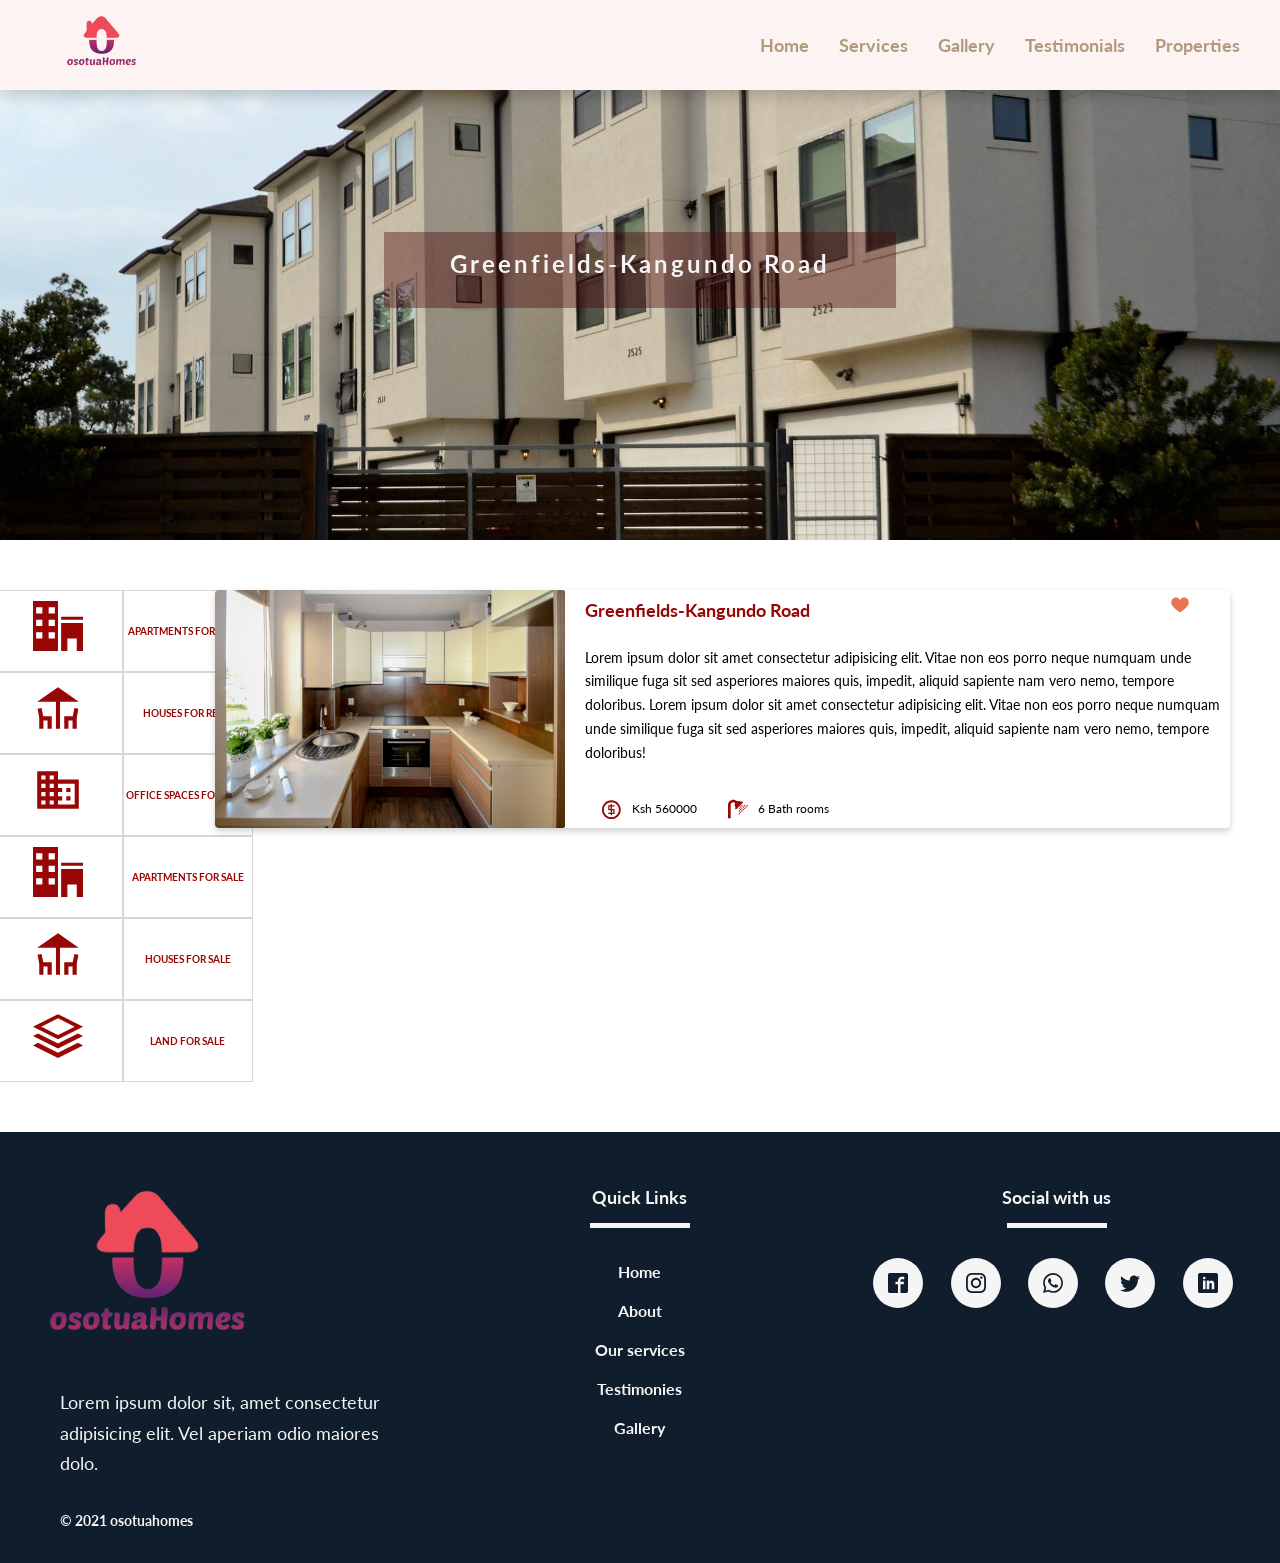
==== details.html @ 78a69ad3 "Started designing and styling single property listing page" ====
<!DOCTYPE html>
<html lang="en">

<head>
    <meta charset="UTF-8">
    <meta http-equiv="X-UA-Compatible" content="IE=edge">
    <meta name="viewport" content="width=device-width, initial-scale=1.0">
    <link href="https://fonts.googleapis.com/css?family=Lato:100,300,400,700,900" rel="stylesheet">
    <!-- <link href="https://fonts.googleapis.com/css?family=Lato:100,300,400,700,900" rel="stylesheet"> -->
    <link rel="stylesheet" href="css/style.css">
    <link rel="shortcut icon" type="image/png" href="img/favicon.png">
    <title>Realtor-app</title>
</head>

<body>
    <div class="properties-container">
        <!--Header-->
        <header class="header">
            <div class="header__logo">
                <a href="index.html"><img class="header__logo--img" src="./img/main-logo-3.png" /></a>
            </div>
            <!-- <div class="btn-nav-toggle">
                <div class="nav-lines">&nbsp;</div>
            </div> -->
            <ul class="header__nav">
                <li class="header__item">
                    <a href="#" class="header__nav--link header__nav--link-1">Home</a>
                </li>
                <li class="header__item">
                    <a href="#" class="header__nav--link">Services</a>
                </li>
                <li class="header__item">
                    <a href="#" class="header__nav--link">Gallery</a>
                </li>
                <li class="header__item">
                    <a href="#" class="header__nav--link">Testimonials</a>
                </li>
                <li class="header__item">
                    <a href="properties.html" class="header__nav--link">Properties</a>
                </li>
            </ul>
        </header>
        <div class="banner banner-listing">
            <div class="banner__hero banner__hero-listing">
                <h1 class="banner__heading">Greenfields-Kangundo Road</h1>
            </div>
        </div>
        <section class="properties-section properties">
            <aside class="properties-section__aside">
                <a href="#">
                    <div class="aside__card">
                        <svg class="aside__icon">
                            <use xlink:href="img/sprite.svg#icon-office"></use>
                        </svg>
                    </div>
                </a>
                <div class="aside__text">
                    <p class="aside__text--head details__heading">Apartments for rents</p>
                </div>
                <a href="#">
                    <div class="aside__card">
                        <svg class="aside__icon">
                            <use xlink:href="img/sprite.svg#icon-deck"></use>
                        </svg>
                    </div>
                </a>
                <div class="aside__text">
                    <p class="aside__text--head">Houses for rent</p>
                </div>
                <a href="#">
                    <div class="aside__card">
                        <svg class="aside__icon">
                            <use xlink:href="img/sprite.svg#icon-business"></use>
                        </svg>
                    </div>
                </a>
                <div class="aside__text">
                    <p class="aside__text--head">Office spaces for rent</p>
                </div>
                <a href="#">
                    <div class="aside__card">
                        <svg class="aside__icon">
                            <use xlink:href="img/sprite.svg#icon-office"></use>
                        </svg>
                    </div>
                </a>
                <div class="aside__text">
                    <p class="aside__text--head">Apartments for sale</p>
                </div>
                <a href="#">
                    <div class="aside__card">
                        <svg class="aside__icon">
                            <use xlink:href="img/sprite.svg#icon-deck"></use>
                        </svg>
                    </div>
                </a>
                <div class="aside__text">
                    <p class="aside__text--head">Houses for sale</p>
                </div>
                <a href="#">
                    <div class="aside__card">
                        <svg class="aside__icon">
                            <use xlink:href="img/sprite.svg#icon-stack"></use>
                        </svg>
                    </div>
                </a>
                <div class="aside__text">
                    <p class="aside__text--head">Land for sale</p>
                </div>
            </aside>
            <div class="properties-section__main-section">
                <!-- first row  -->
                <div class="properties-section__card-content">
                    <div class="properties-section__card-content--img">
                        <a href="index.html"><img src="./img/apart-6.jpg"
                                class="properties-section__card-content--img" /></a>
                    </div>
                    <div class="properties-section__card-content--text">
                        <div class="card-content__title-holder">
                            <h4 class="card-content__title">
                                <a href="#" class="card-content__title--link">Greenfields-Kangundo Road</a></h4>
                            <a href="#">
                                <svg class="favourite__icon">
                                    <use xlink:href="img/sprite.svg#icon-heart-full"></use>
                                </svg>
                            </a>
                        </div>
                        <p class="card-content__text">Lorem ipsum dolor sit amet consectetur adipisicing elit. Vitae non
                            eos
                            porro neque numquam unde similique fuga sit sed asperiores maiores quis, impedit, aliquid
                            sapiente nam vero nemo, tempore doloribus. Lorem ipsum dolor sit amet consectetur
                            adipisicing
                            elit. Vitae non eos porro neque numquam unde similique fuga sit sed asperiores maiores quis,
                            impedit, aliquid sapiente nam vero nemo, tempore doloribus!
                        </p>
                        <div class="card-content__text--inner">
                            <div class="card-content__price">
                                <svg class="listing__icon">
                                    <use xlink:href="img/sprite.svg#icon-coin-dollar"></use>
                                </svg>
                                <p>Ksh 560000</p>
                            </div>
                            <div class="card-content__rooms">
                                <svg class="listing__icon">
                                    <use xlink:href="img/sprite.svg#icon-shower"></use>
                                </svg>
                                <p>6 Bath rooms</p>
                            </div>
                        </div>
                    </div>
                </div>
        </section>
        <footer class="footer">
            <div class="footer__content">
                <div class="footer__card footer__card--left">
                    <a href="index.html"><img class="footer__logo--img" src="./img/main-logo-3.png" /></a>
                    <p class="footer__text">Lorem ipsum dolor sit, amet consectetur adipisicing elit. Vel aperiam odio
                        maiores dolo.</p>
                    <h5 class="footer__copyright">&copy; 2021 osotuahomes</h5>
                </div>
                <div class="footer__card footer__card--center">
                    <h4 class="footer__header--text">Quick Links</h4>
                    <div class="under-line footer__underline"></div>
                    <ul class="footer__items">
                        <li class="footer__item"><a href="#" class="footer__item--link">Home</a></li>
                        <li class="footer__item"><a href="#" class="footer__item--link">About</a></li>
                        <li class="footer__item"><a href="#" class="footer__item--link">Our services</a></li>
                        <li class="footer__item"><a href="#" class="footer__item--link">Testimonies</a></li>
                        <li class="footer__item"><a href="#" class="footer__item--link">Gallery</a></li>
                    </ul>
                </div>
                <div class="footer__card footer__card--right">
                    <h4 class="footer__header--text">Social with us</h4>
                    <div class="under-line footer__underline"></div>
                    <div class="footer__social--icons">
                        <div class="footer__icon">
                            <svg class="footer__icon--link">
                                <use xlink:href="img/sprite.svg#icon-facebook2"></use>
                            </svg>
                        </div>
                        <div class="footer__icon">
                            <svg class="footer__icon--link">
                                <use xlink:href="img/sprite.svg#icon-instagram"></use>
                            </svg>
                        </div>
                        <div class="footer__icon">
                            <svg class="footer__icon--link">
                                <use xlink:href="img/sprite.svg#icon-whatsapp"></use>
                            </svg>
                        </div>
                        <div class="footer__icon">
                            <svg class="footer__icon--link">
                                <use xlink:href="img/sprite.svg#icon-twitter"></use>
                            </svg>
                        </div>
                        <div class="footer__icon">
                            <svg class="footer__icon--link">
                                <use xlink:href="img/sprite.svg#icon-linkedin"></use>
                            </svg>
                        </div>
                    </div>
                </div>
            </div>
        </footer>

    </div>
</body>

</html>
---- css/style.css ----
*,
*::after,
*::before {
  margin: 0;
  padding: 0;
  box-sizing: inherit; }

html {
  box-sizing: border-box;
  font-size: 62.5%; }

body {
  font-family: "Nunito", sans-serif;
  font-family: "Lato", sans-serif;
  font-weight: 400;
  line-height: 1.7; }

.container {
  display: grid;
  grid-template-rows: 10vh 100vh min-content min-content repeat(3, min-content);
  grid-template-columns: [full-start] 1fr [center-start] repeat(8, [col-start] minmax(min-content, 14rem) [col-end]) [center-end] 1fr [full-end]; }
  @media only screen and (max-width: 50em) {
    .container {
      grid-template-rows: 65vh 75vh min-content min-content repeat(3, min-content); } }
  @media only screen and (max-width: 37.5em) {
    .container {
      grid-template-rows: 45vh 60vh min-content min-content repeat(3, min-content); } }

.properties-container {
  display: grid;
  grid-template-rows: 10vh 50vh min-content min-content repeat(3, min-content);
  grid-template-columns: [full-start] 1fr [center-start] repeat(8, [col-start] minmax(min-content, 14rem) [col-end]) [center-end] 1fr [full-end]; }

h1 {
  font-size: 2.4em;
  line-height: 1;
  margin-bottom: 0.5em; }

h2 {
  font-size: 2em; }

h3 {
  font-size: 1.5em;
  line-height: 1;
  margin-bottom: 1em; }

h6 {
  font-size: 1em;
  font-weight: bold;
  margin-bottom: 1.5em; }

.header {
  background-color: rgba(238, 133, 133, 0.1);
  z-index: 100;
  box-shadow: 0 5px 15px rgba(0, 0, 0, 0.2);
  grid-column: full-start / full-end;
  display: grid;
  grid-auto-flow: column;
  grid-gap: 2.5em;
  padding: 0 40px; }
  .header__logo {
    display: grid;
    justify-content: start;
    align-content: center; }
    @media only screen and (max-width: 50em) {
      .header__logo {
        align-self: center;
        justify-self: center;
        grid-column: 1 / 3; } }
    .header__logo--img {
      height: 6rem;
      margin-left: 2rem;
      transition: all .2s; }
      @media only screen and (max-width: 37.5em) {
        .header__logo--img {
          height: 10rem;
          margin-left: 1rem;
          margin-bottom: 6rem; } }
    .header__logo--img:hover {
      transform: scale(1.1); }
  .header__nav {
    display: grid;
    grid-auto-flow: column;
    justify-content: right;
    align-content: center;
    grid-gap: 3rem;
    list-style: none; }
    @media only screen and (max-width: 50em) {
      .header__nav {
        align-self: center;
        justify-self: center;
        grid-column: 3 / -1;
        grid-auto-flow: row; } }
    .header__nav--link:link, .header__nav--link:visited {
      color: #af9a7d;
      text-decoration: none; }
    .header__nav--link-1:active {
      background-color: #ee8585; }
    .header__nav--link:hover {
      color: #990606; }
  .header__item {
    font-size: 1.8rem;
    font-weight: 700;
    transition: all .2s; }
    @media only screen and (max-width: 37.5em) {
      .header__item {
        font-size: 1.1rem;
        margin-top: -8rem;
        font-weight: 700;
        transition: all .2s; } }
  .header__item:hover {
    transform: scale(1.1); }

.banner {
  background-image: url(../img/hero.jpeg);
  background-size: cover;
  background-position: center;
  grid-column: full-start / full-end;
  display: grid;
  grid-template-columns: repeat(10, 1fr);
  grid-template-rows: repeat(10, 1fr);
  align-items: center; }
  .banner__hero {
    background-color: rgba(73, 5, 5, 0.4);
    grid-column: 4 / 8;
    grid-row: 4 / 6;
    padding: 2rem 1rem;
    text-align: center;
    text-transform: capitalize;
    letter-spacing: .3rem;
    color: whitesmoke;
    transition: all .3s; }
    @media only screen and (max-width: 37.5em) {
      .banner__hero {
        padding: 3rem;
        margin-top: 8.4rem; } }
    .banner__hero__hero-listing {
      background-color: rgba(238, 133, 133, 0.4);
      grid-column: 4 / 8;
      grid-row: 4 / 6;
      padding: 2rem 1rem;
      text-align: center;
      text-transform: capitalize;
      letter-spacing: .3rem;
      color: whitesmoke;
      transition: all .3s; }
      @media only screen and (max-width: 37.5em) {
        .banner__hero__hero-listing {
          padding: 3rem;
          margin-top: 8.4rem; } }
  .banner__text {
    font-size: 2.2rem;
    margin-bottom: 1.2rem;
    font-weight: 400; }
    @media only screen and (max-width: 37.5em) {
      .banner__text {
        font-size: 1.2rem; } }
  @media only screen and (max-width: 37.5em) {
    .banner__heading {
      font-size: 2rem; } }
  .banner__btn {
    text-transform: uppercase;
    text-decoration: none;
    padding: .5rem .9rem;
    border: 3px solid #ee8585;
    display: inline-block;
    font-size: 1.8rem;
    color: currentColor;
    background: #ee8585;
    transition: all .3s; }
    @media only screen and (max-width: 37.5em) {
      .banner__btn {
        font-size: 1.2rem; } }
  .banner__btn-listing {
    text-transform: uppercase;
    text-decoration: none;
    padding: .5rem .9rem;
    border: 3px solid #af9a7d;
    display: inline-block;
    font-size: 1.8rem;
    color: #550202;
    background: #f9f7f6;
    transition: all .3s; }
    @media only screen and (max-width: 37.5em) {
      .banner__btn-listing {
        font-size: 1.2rem; } }
  .banner__btn:hover {
    background: transparent;
    color: whitesmoke; }

.banner-listing {
  background-image: url(../img/apart-8.jpg);
  background-size: cover;
  background-position: center;
  grid-column: full-start / full-end;
  display: grid;
  grid-template-columns: repeat(10, 1fr);
  grid-template-rows: repeat(10, 1fr);
  align-items: center; }

.services {
  grid-column: center-start / center-end;
  padding: 10rem 0;
  text-align: center; }
  @media only screen and (max-width: 37.5em) {
    .services {
      padding: 10rem 1.6rem; } }

.service {
  display: grid;
  grid-template-columns: repeat(auto-fit, minmax(25rem, 1fr));
  grid-row-gap: 2rem;
  grid-column-gap: 3rem; }
  .service__icon {
    width: 5rem;
    height: 5rem;
    margin-bottom: 2rem;
    fill: #990606;
    transition: all .3s; }
  .service__icon:hover {
    transform: translateY(-1.2rem) scale(1.03); }
  .service__heading-4 {
    font-size: 1.9rem;
    color: #ee8585; }
  .service__text {
    font-size: 1.7rem;
    font-weight: 300; }

.section-title {
  text-align: center;
  margin-bottom: 5rem; }

.title__text h2 {
  font-size: 2.5rem;
  letter-spacing: .5rem;
  text-transform: capitalize;
  color: #990606;
  font-weight: 700; }

.under-line {
  width: 7rem;
  height: .5rem;
  background-color: #ee8585;
  margin: 0 auto; }

.apartment__price, .apartment__rooms, .apartment__location {
  font-size: 1.4rem;
  margin: 0 1rem;
  color: #990606; }

.apartment__rooms .left, .apartment__location .left, .apartment__price .left {
  float: right; }

.apartments {
  background-color: #f9f7f6;
  grid-column: full-start / full-end;
  display: grid;
  grid-template-columns: [full-start] 1fr [center-start] repeat(8, [col-start] minmax(min-content, 14rem) [col-end]) [center-end] 1fr [full-end]; }

.innner-container {
  grid-column: center-start / center-end;
  padding: 10rem 0;
  margin-bottom: 3rem; }
  @media only screen and (max-width: 37.5em) {
    .innner-container {
      padding: 10rem 1.6rem; } }

.inner-content {
  display: grid;
  grid-template-columns: repeat(auto-fit, minmax(28rem, 1fr));
  grid-gap: 3rem; }

.apartment {
  background-color: #fff;
  box-shadow: 0 1.5rem 4rem rgba(0, 0, 0, 0.15);
  border-radius: .5rem;
  overflow: hidden;
  transition: all .3s;
  border: 1px solid #D7D7D7; }
  .apartment__img {
    width: 100%; }
  .apartment__title {
    background-color: #990606;
    padding: 1.25rem;
    font-size: 1.6rem;
    text-align: center;
    margin: 0 3rem;
    color: whitesmoke;
    transform: translateY(-63%);
    font-family: "Josefin Sans", sans-serif; }
  .apartment__rooms {
    padding-bottom: 1rem; }
  .apartment__rooms .rooms_back {
    width: 20%;
    height: 20%;
    text-align: center;
    background-color: #990606;
    padding: .5rem;
    border-radius: 12%;
    color: whitesmoke; }
  .apartment__text {
    font-size: 1.6rem;
    text-align: center;
    margin: 1.1rem;
    font-weight: 300; }

.apartment:hover {
  transform: translateY(-1.1rem) scale(1.01); }

.testimonials {
  grid-column: center-start / center-end; }
  .testimonials__container {
    display: grid;
    grid-template-columns: repeat(auto-fit, minmax(20rem, 1fr));
    grid-gap: 3rem;
    padding: 10rem 0; }
    @media only screen and (max-width: 37.5em) {
      .testimonials__container {
        padding: 10rem 1.6rem; } }
  .testimonials__section-title {
    margin-bottom: auto;
    padding-top: 5rem; }
  .testimonials__card {
    border: 1px solid #D7D7D7;
    padding: 3px;
    border-radius: 10px;
    position: relative; }
  .testimonials__card:hover {
    box-shadow: 0 0.5rem 0.5rem rgba(0, 0, 0, 0.16);
    border-radius: 10px; }
  .testimonials__card img {
    padding: 3px;
    margin-bottom: 4px; }
  .testimonials__img {
    position: absolute;
    top: 16%;
    left: 50%;
    transform: translate(-50%, -50%);
    width: 6rem;
    display: inline-block;
    border-radius: 50%; }
  .testimonials__icon {
    position: absolute;
    top: 25%;
    left: 1%;
    width: 3rem;
    height: 3rem;
    margin-bottom: 2rem;
    fill: #990606;
    transition: all .3s;
    z-index: 1; }
  .testimonials__text {
    padding-top: 7.5rem;
    margin: 1rem;
    font-size: 1.3rem;
    text-align: center;
    font-weight: 300; }
  .testimonials__title {
    font-size: 1.8rem;
    font-weight: 300;
    text-align: center;
    margin-bottom: 1.4rem;
    color: #990606; }

.gallery {
  grid-column: full-start / full-end;
  display: grid;
  grid-template: repeat(7, 5vw)/repeat(8, 1fr);
  grid-gap: 1.5rem; }
  .gallery__image--1 {
    grid-column: 1 / 3;
    grid-row: 1 / 4; }
  .gallery__image--2 {
    grid-column: 3 / 4;
    grid-row: 1 / 3; }
  .gallery__image--3 {
    grid-column: 4 / 6;
    grid-row: 1 / 3; }
  .gallery__image--4 {
    grid-column: 6 / 7;
    grid-row: 1 / 4; }
  .gallery__image--5 {
    grid-column: 7 / -1;
    grid-row: 1 / 3; }
  .gallery__image--6 {
    grid-column: 1 / 3;
    grid-row: 4 / 6; }
  .gallery__image--7 {
    grid-column: 3 / 5;
    grid-row: 3 / 6; }
  .gallery__image--8 {
    grid-column: 1 / 2;
    grid-row: 6 / -1; }
  .gallery__image--9 {
    grid-column: 5 / 6;
    grid-row: 3 / 5; }
  .gallery__image--10 {
    grid-column: 2 / 4;
    grid-row: 6 / -1; }
  .gallery__image--11 {
    grid-column: 4 / 5;
    grid-row: 6 / -1; }
  .gallery__image--12 {
    grid-column: 6 / 7;
    grid-row: 4 / 5; }
  .gallery__image--13 {
    grid-column: 7 / -1;
    grid-row: 3 / 6; }
  .gallery__image--14 {
    grid-column: 5 / 7;
    grid-row: 5 / -1; }
  .gallery__image--15 {
    grid-column: 7 / -1;
    grid-row: 6 / -1; }
  .gallery__img-item {
    width: 100%;
    height: 100%;
    display: block;
    object-fit: cover; }

.footer {
  background-color: #101d2c;
  padding-top: 5rem;
  grid-column: full-start / full-end;
  display: grid;
  grid-template-columns: [full-start] 1fr [center-start] repeat(8, [col-start] minmax(min-content, 14rem) [col-end]) [center-end] 1fr [full-end];
  grid-gap: 3rem; }
  .footer__content {
    grid-column: center-start / center-end;
    display: grid;
    grid-template-columns: repeat(auto-fit, minmax(25rem, 1fr));
    grid-gap: 3rem; }
  .footer__card {
    color: whitesmoke; }
  .footer__logo--img {
    height: 17rem; }
  .footer__text {
    font-size: 1.8rem;
    font-weight: 400;
    margin: 3rem; }
  .footer__copyright {
    font-size: 1.4rem;
    font-weight: 700;
    margin: 3rem; }
  .footer__items {
    list-style: none;
    text-decoration: none;
    transition: all .3s; }
  .footer__underline {
    margin-bottom: 3rem;
    background: whitesmoke;
    width: 10rem; }
  .footer__item {
    font-size: 1.6rem;
    font-weight: 700;
    transition: all .3s;
    margin-bottom: 1.2rem;
    text-align: center; }
    .footer__item--link:link, .footer__item--link:visited {
      color: whitesmoke;
      text-decoration: none; }
  .footer__item:hover {
    transform: scale(1.1); }
  .footer__item--link {
    padding: 3rem; }
  .footer__header--text {
    font-size: 1.8rem;
    text-align: center;
    padding-bottom: 1rem; }
    @media only screen and (max-width: 31.25em) {
      .footer__header--text {
        margin-right: 2rem; } }
  .footer__social--icons {
    display: grid;
    grid-template-columns: repeat(5, 1fr);
    text-align: center;
    transition: all .3s; }
    @media only screen and (max-width: 31.25em) {
      .footer__social--icons {
        grid-auto-flow: row;
        display: block;
        text-align: center;
        padding: 2.3rem 12rem;
        margin: auto;
        margin-bottom: 2rem; } }
  .footer__icon {
    width: 5rem;
    height: 5rem;
    display: inline-block;
    transition: all .3s;
    padding: 1rem;
    background-color: whitesmoke;
    border-radius: 50%;
    margin-left: 1rem; }
    @media only screen and (max-width: 37.5em) {
      .footer__icon {
        width: 6rem;
        height: 6rem;
        display: block;
        text-align: center;
        padding: 1.4rem;
        margin-left: -5rem;
        margin-right: 9rem;
        margin-bottom: 2rem;
        fill: whitesmoke; } }
    @media only screen and (max-width: 31.25em) {
      .footer__icon {
        width: 2rem;
        height: 2rem;
        display: block;
        text-align: center;
        padding: 2.3rem;
        margin-right: 1rem 2rem;
        margin-bottom: 2rem;
        fill: whitesmoke;
        background-color: transparent; } }
    .footer__icon--link {
      width: 2rem;
      height: 3rem;
      fill: #101d2c; }
      @media only screen and (max-width: 31.25em) {
        .footer__icon--link {
          fill: whitesmoke;
          margin-left: -4rem; } }
  .footer__icon:hover {
    background-color: #101d2c;
    color: whitesmoke;
    transform: translateY(-1.2rem) scale(1.03); }
  .footer__icon:hover .footer__icon--link {
    fill: whitesmoke; }

.card-content__price, .card-content__size, .card-content__rooms, .card-content__beds, .card-content__location {
  display: flex;
  align-items: center; }
  .card-content__price p, .card-content__size p, .card-content__rooms p, .card-content__beds p, .card-content__location p {
    font-size: 1.2rem;
    font-weight: 400; }

.properties-section {
  padding: 5rem;
  grid-column: full-start / full-end;
  display: grid;
  grid-template-columns: [full-start] 1fr [center-start] repeat(8, [col-start] minmax(min-content, 14rem) [col-end]) [center-end] 1fr [full-end];
  grid-column-gap: 2rem; }
  .properties-section__aside {
    grid-column: full-start / 3;
    display: grid;
    grid-template-columns: repeat(2, minmax(13rem, 1fr));
    grid-template-rows: repeat(6, min-content);
    justify-content: center; }
  .properties-section .aside__card {
    border: 0.6px solid #D7D7D7;
    display: flex;
    justify-content: center;
    align-items: center; }
  .properties-section .aside__icon {
    width: 5rem;
    height: 5rem;
    margin-bottom: 2rem;
    margin-top: 1rem;
    fill: #990606;
    transition: all .3s; }
  .properties-section .aside__icon:hover {
    transform: translateY(-1.01rem) scale(1.03); }
  .properties-section .aside__text {
    border: 0.6px solid #D7D7D7;
    display: flex;
    justify-content: center;
    align-items: center; }
  .properties-section .aside__text--head {
    font-size: 1rem;
    color: #990606;
    font-weight: 700;
    text-transform: uppercase; }
  .properties-section__main-section {
    grid-column: 3 / full-end; }
  .properties-section__card-content {
    box-shadow: 0 0.4rem 0.8rem 0 rgba(0, 0, 0, 0.12), 0 0.2rem 0.4rem 0 rgba(0, 0, 0, 0.08);
    margin-bottom: 1rem;
    display: grid;
    grid-template-columns: 35rem minmax(28rem, 1fr);
    grid-column-gap: 2rem;
    grid-row-gap: 3rem;
    border-radius: .4rem;
    overflow: hidden; }
    .properties-section__card-content--img {
      border-radius: .2rem;
      width: 100%;
      height: 100%; }

.card-content__title-holder {
  display: flex;
  justify-content: space-between;
  margin-top: .5rem; }

.card-content__title {
  font-size: 1.8rem;
  text-transform: capitalize;
  color: #990606; }
  .card-content__title--link:link, .card-content__title--link:visited {
    color: #990606; }

.card-content__title a {
  text-decoration: none; }

.card-content__text {
  margin-top: 2rem;
  font-size: 1.4rem;
  text-shadow: 1em; }
  .card-content__text--inner {
    display: grid;
    margin-top: 3.4rem;
    grid-template-columns: repeat(5, 1fr);
    justify-items: center;
    grid-row-gap: 3.5rem; }

.listing__icon {
  width: 2rem;
  height: 2rem;
  fill: #990606;
  margin-right: 1rem; }

.favourite__icon {
  width: 2rem;
  height: 2rem;
  fill: #e97451;
  margin-right: 4rem; }

.details__heading {
  font-size: 2rem; }
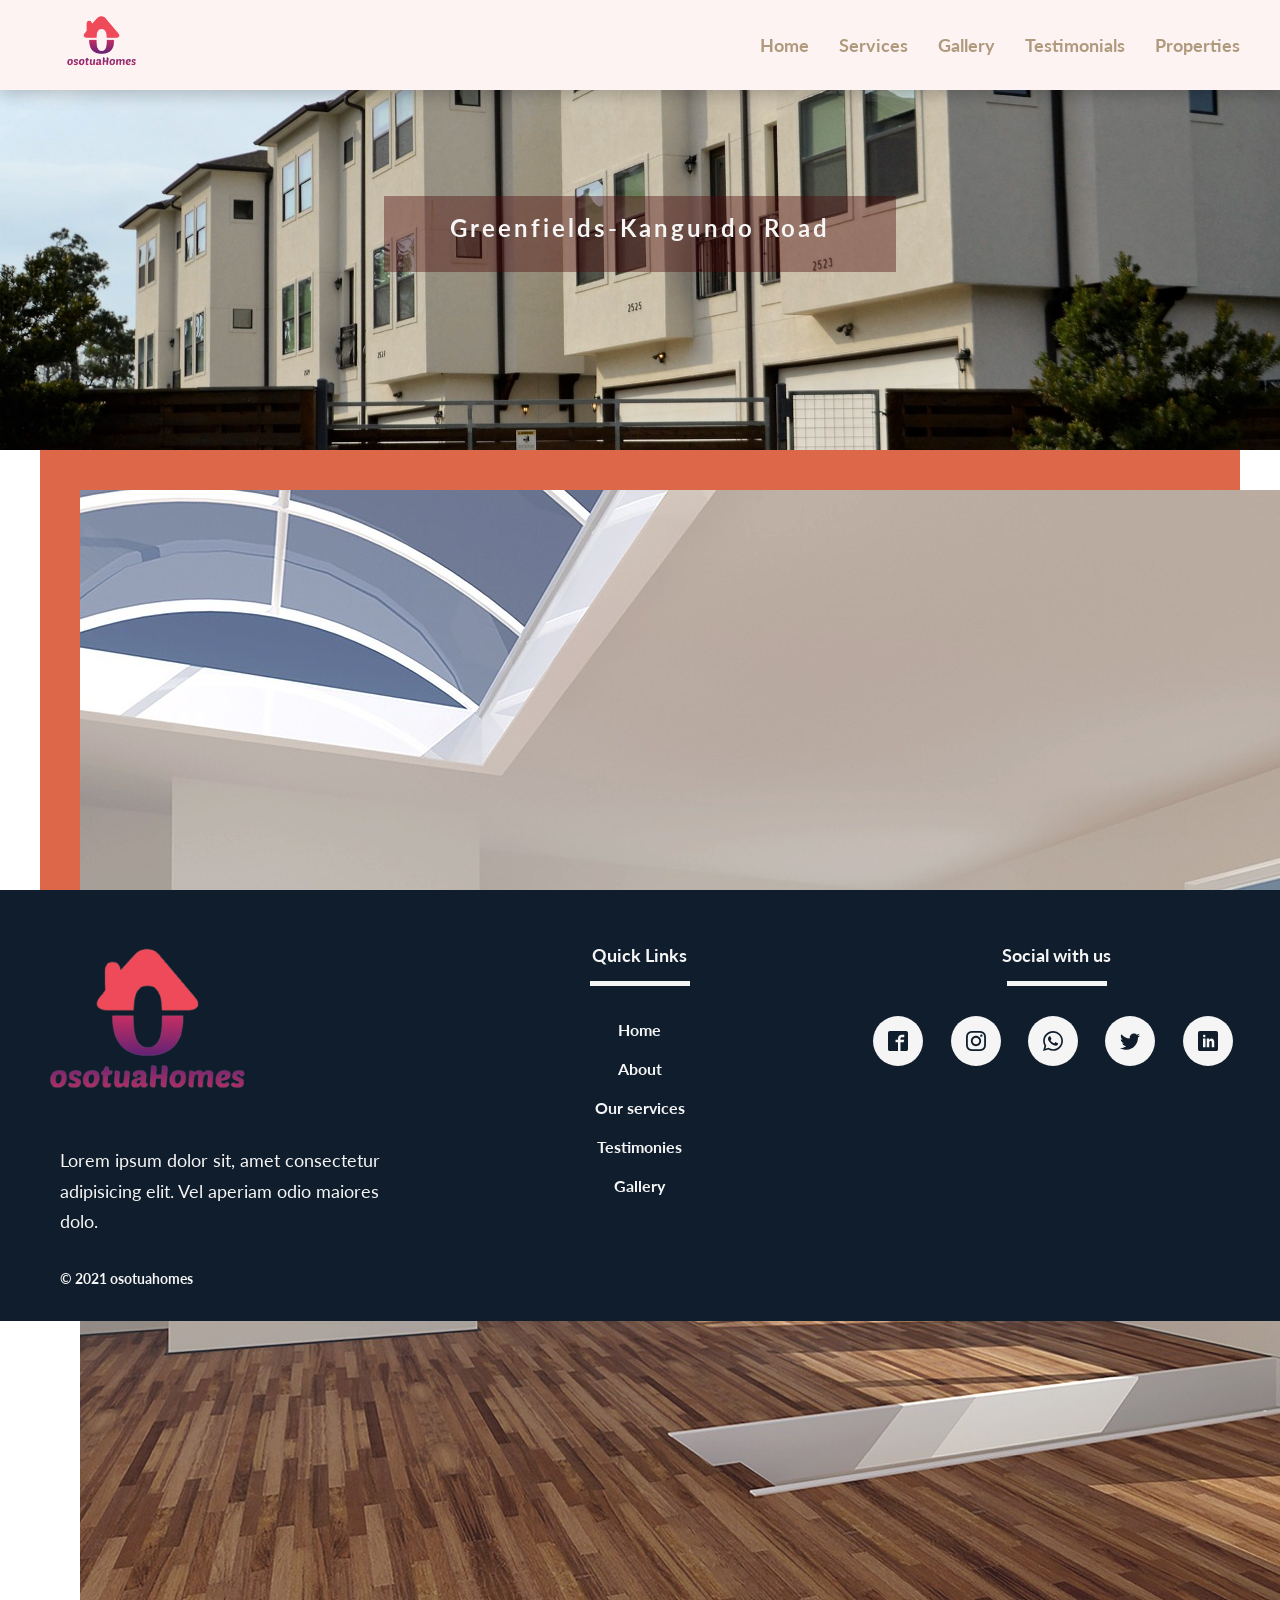
==== commit 4b9bde85: "Added simple image gallery on single property listing to display property images" ====
--- a/details.html
+++ b/details.html
@@ -13,7 +13,7 @@
 </head>
 
 <body>
-    <div class="properties-container">
+    <div class="single-listing">
         <!--Header-->
         <header class="header">
             <div class="header__logo">
@@ -45,110 +45,12 @@
                 <h1 class="banner__heading">Greenfields-Kangundo Road</h1>
             </div>
         </div>
-        <section class="properties-section properties">
-            <aside class="properties-section__aside">
-                <a href="#">
-                    <div class="aside__card">
-                        <svg class="aside__icon">
-                            <use xlink:href="img/sprite.svg#icon-office"></use>
-                        </svg>
-                    </div>
-                </a>
-                <div class="aside__text">
-                    <p class="aside__text--head details__heading">Apartments for rents</p>
-                </div>
-                <a href="#">
-                    <div class="aside__card">
-                        <svg class="aside__icon">
-                            <use xlink:href="img/sprite.svg#icon-deck"></use>
-                        </svg>
-                    </div>
-                </a>
-                <div class="aside__text">
-                    <p class="aside__text--head">Houses for rent</p>
-                </div>
-                <a href="#">
-                    <div class="aside__card">
-                        <svg class="aside__icon">
-                            <use xlink:href="img/sprite.svg#icon-business"></use>
-                        </svg>
-                    </div>
-                </a>
-                <div class="aside__text">
-                    <p class="aside__text--head">Office spaces for rent</p>
-                </div>
-                <a href="#">
-                    <div class="aside__card">
-                        <svg class="aside__icon">
-                            <use xlink:href="img/sprite.svg#icon-office"></use>
-                        </svg>
-                    </div>
-                </a>
-                <div class="aside__text">
-                    <p class="aside__text--head">Apartments for sale</p>
-                </div>
-                <a href="#">
-                    <div class="aside__card">
-                        <svg class="aside__icon">
-                            <use xlink:href="img/sprite.svg#icon-deck"></use>
-                        </svg>
-                    </div>
-                </a>
-                <div class="aside__text">
-                    <p class="aside__text--head">Houses for sale</p>
-                </div>
-                <a href="#">
-                    <div class="aside__card">
-                        <svg class="aside__icon">
-                            <use xlink:href="img/sprite.svg#icon-stack"></use>
-                        </svg>
-                    </div>
-                </a>
-                <div class="aside__text">
-                    <p class="aside__text--head">Land for sale</p>
-                </div>
-            </aside>
-            <div class="properties-section__main-section">
-                <!-- first row  -->
-                <div class="properties-section__card-content">
-                    <div class="properties-section__card-content--img">
-                        <a href="index.html"><img src="./img/apart-6.jpg"
-                                class="properties-section__card-content--img" /></a>
-                    </div>
-                    <div class="properties-section__card-content--text">
-                        <div class="card-content__title-holder">
-                            <h4 class="card-content__title">
-                                <a href="#" class="card-content__title--link">Greenfields-Kangundo Road</a></h4>
-                            <a href="#">
-                                <svg class="favourite__icon">
-                                    <use xlink:href="img/sprite.svg#icon-heart-full"></use>
-                                </svg>
-                            </a>
-                        </div>
-                        <p class="card-content__text">Lorem ipsum dolor sit amet consectetur adipisicing elit. Vitae non
-                            eos
-                            porro neque numquam unde similique fuga sit sed asperiores maiores quis, impedit, aliquid
-                            sapiente nam vero nemo, tempore doloribus. Lorem ipsum dolor sit amet consectetur
-                            adipisicing
-                            elit. Vitae non eos porro neque numquam unde similique fuga sit sed asperiores maiores quis,
-                            impedit, aliquid sapiente nam vero nemo, tempore doloribus!
-                        </p>
-                        <div class="card-content__text--inner">
-                            <div class="card-content__price">
-                                <svg class="listing__icon">
-                                    <use xlink:href="img/sprite.svg#icon-coin-dollar"></use>
-                                </svg>
-                                <p>Ksh 560000</p>
-                            </div>
-                            <div class="card-content__rooms">
-                                <svg class="listing__icon">
-                                    <use xlink:href="img/sprite.svg#icon-shower"></use>
-                                </svg>
-                                <p>6 Bath rooms</p>
-                            </div>
-                        </div>
-                    </div>
-                </div>
+        <section class="single-property__details">
+            <div class="single-property__images">
+                <figure class="single-property__image single-property__image--1">
+                    <img src="img/gallery/gal-1.jpg" alt="Property image one" class="single-property__img-item">
+                </figure>
+            </div>
         </section>
         <footer class="footer">
             <div class="footer__content">
--- a/css/style.css
+++ b/css/style.css
@@ -28,8 +28,13 @@
 
 .properties-container {
   display: grid;
-  grid-template-rows: 10vh 50vh min-content min-content repeat(3, min-content);
+  grid-template-rows: 10vh 40vh min-content min-content repeat(3, min-content);
   grid-template-columns: [full-start] 1fr [center-start] repeat(8, [col-start] minmax(min-content, 14rem) [col-end]) [center-end] 1fr [full-end]; }
+
+.single-listing {
+  display: grid;
+  grid-template-rows: 10vh 40vh min-content min-content repeat(3, min-content);
+  grid-template-columns: [full-start] 1fr [center-start] 1fr repeat(8, [col-start] minmax(min-content, 14rem) [col-end]) 1fr [center-end] 1fr [full-end]; }
 
 h1 {
   font-size: 2.4em;
@@ -626,5 +631,20 @@
   fill: #e97451;
   margin-right: 4rem; }
 
-.details__heading {
-  font-size: 2rem; }
+.single-property__details {
+  background-color: #dd6749;
+  padding: 4rem;
+  grid-column: center-start / center-end;
+  display: grid;
+  grid-template-rows: 40vh min-content min-content;
+  grid-template-columns: repeat(12, 1fr); }
+
+.single-property__images {
+  grid-column: 1 / -1;
+  display: grid;
+  grid-template: repeat(7, 5vw)/repeat(8, 1fr);
+  grid-gap: 1.5rem; }
+
+.single-property__image--1 {
+  grid-column: 1 / 4;
+  grid-row: 1 / 3; }
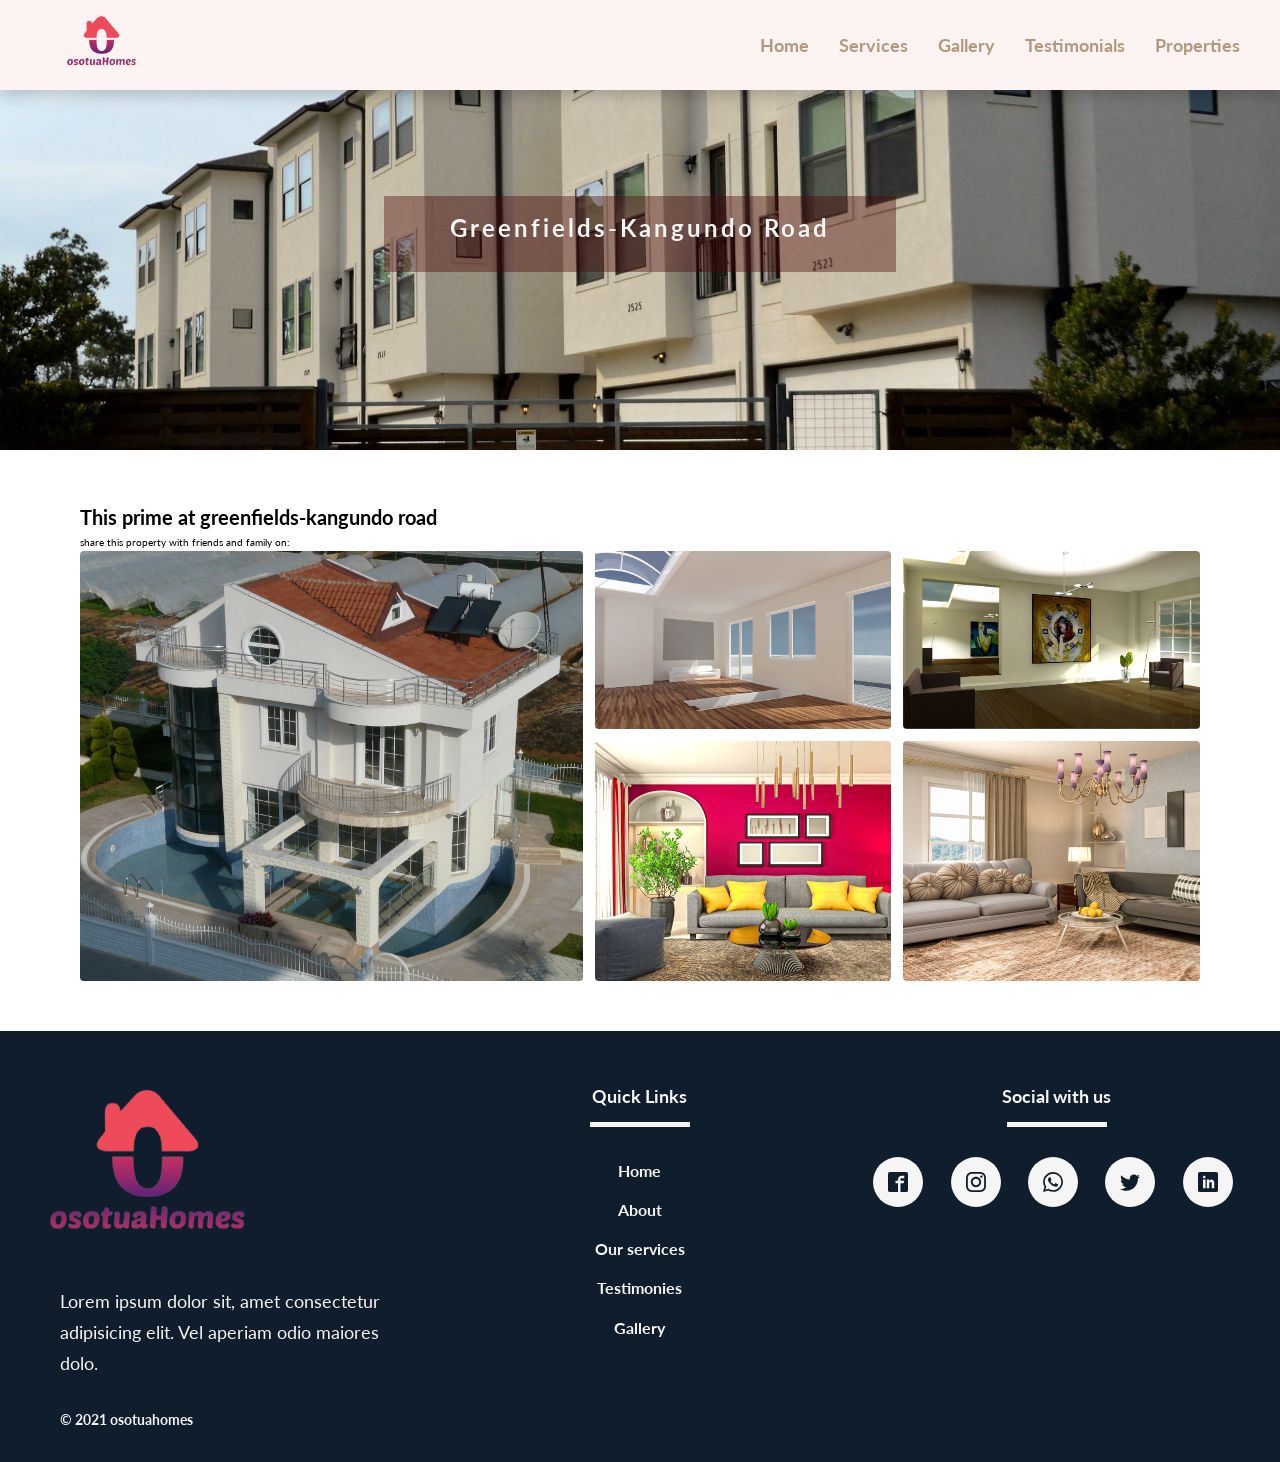
==== commit 26c5a9c1: "Finished adding single property image gallery" ====
--- a/details.html
+++ b/details.html
@@ -45,10 +45,31 @@
                 <h1 class="banner__heading">Greenfields-Kangundo Road</h1>
             </div>
         </div>
-        <section class="single-property__details">
-            <div class="single-property__images">
-                <figure class="single-property__image single-property__image--1">
-                    <img src="img/gallery/gal-1.jpg" alt="Property image one" class="single-property__img-item">
+        <section class="single-property-images">
+            <div class="single-property-images__header">
+                <div class="header__title">
+                    <h2 class="header__title">This prime at greenfields-kangundo road</h2>
+                </div>
+                <div class="header__share">
+                    share this property with friends and family on:
+                </div>
+
+            </div>
+            <div class="single-property-images__gallery">
+                <figure class="single-property-images__image single-property-images__image--1">
+                    <img src="img/gallery/gal-9.jpg" alt="Property image one" class="single-property-images__img-item">
+                </figure>
+                <figure class="single-property-images__image single-property-images__image--2">
+                    <img src="img/gallery/gal-1.jpg" alt="Property image one" class="single-property-images__img-item">
+                </figure>
+                <figure class="single-property-images__image single-property-images__image--3">
+                    <img src="img/gallery/gal-4.jpg" alt="Property image one" class="single-property-images__img-item">
+                </figure>
+                <figure class="single-property-images__image single-property-images__image--4">
+                    <img src="img/gallery/gal-6.jpg" alt="Property image one" class="single-property-images__img-item">
+                </figure>
+                <figure class="single-property-images__image single-property-images__image--5">
+                    <img src="img/gallery/gal-8.jpg" alt="Property image one" class="single-property-images__img-item">
                 </figure>
             </div>
         </section>
--- a/css/style.css
+++ b/css/style.css
@@ -631,20 +631,32 @@
   fill: #e97451;
   margin-right: 4rem; }
 
-.single-property__details {
-  background-color: #dd6749;
-  padding: 4rem;
+.single-property-images {
+  padding: 5rem;
   grid-column: center-start / center-end;
-  display: grid;
-  grid-template-rows: 40vh min-content min-content;
-  grid-template-columns: repeat(12, 1fr); }
-
-.single-property__images {
-  grid-column: 1 / -1;
-  display: grid;
-  grid-template: repeat(7, 5vw)/repeat(8, 1fr);
-  grid-gap: 1.5rem; }
-
-.single-property__image--1 {
-  grid-column: 1 / 4;
-  grid-row: 1 / 3; }
+  display: grid; }
+  .single-property-images__gallery {
+    display: grid;
+    grid-template: repeat(7, 4vw)/repeat(11, 1fr);
+    grid-gap: 1.2rem; }
+  .single-property-images__image--1 {
+    grid-column: 1 / 6;
+    grid-row: 1 / -1; }
+  .single-property-images__image--2 {
+    grid-column: 6 / 9;
+    grid-row: 1 / 4; }
+  .single-property-images__image--3 {
+    grid-column: 9 / -1;
+    grid-row: 1 / 4; }
+  .single-property-images__image--4 {
+    grid-column: 6 / 9;
+    grid-row: 4 / -1; }
+  .single-property-images__image--5 {
+    grid-column: 9 / -1;
+    grid-row: 4 / -1; }
+  .single-property-images__img-item {
+    display: block;
+    width: 100%;
+    height: 100%;
+    border-radius: 4px;
+    object-fit: cover; }
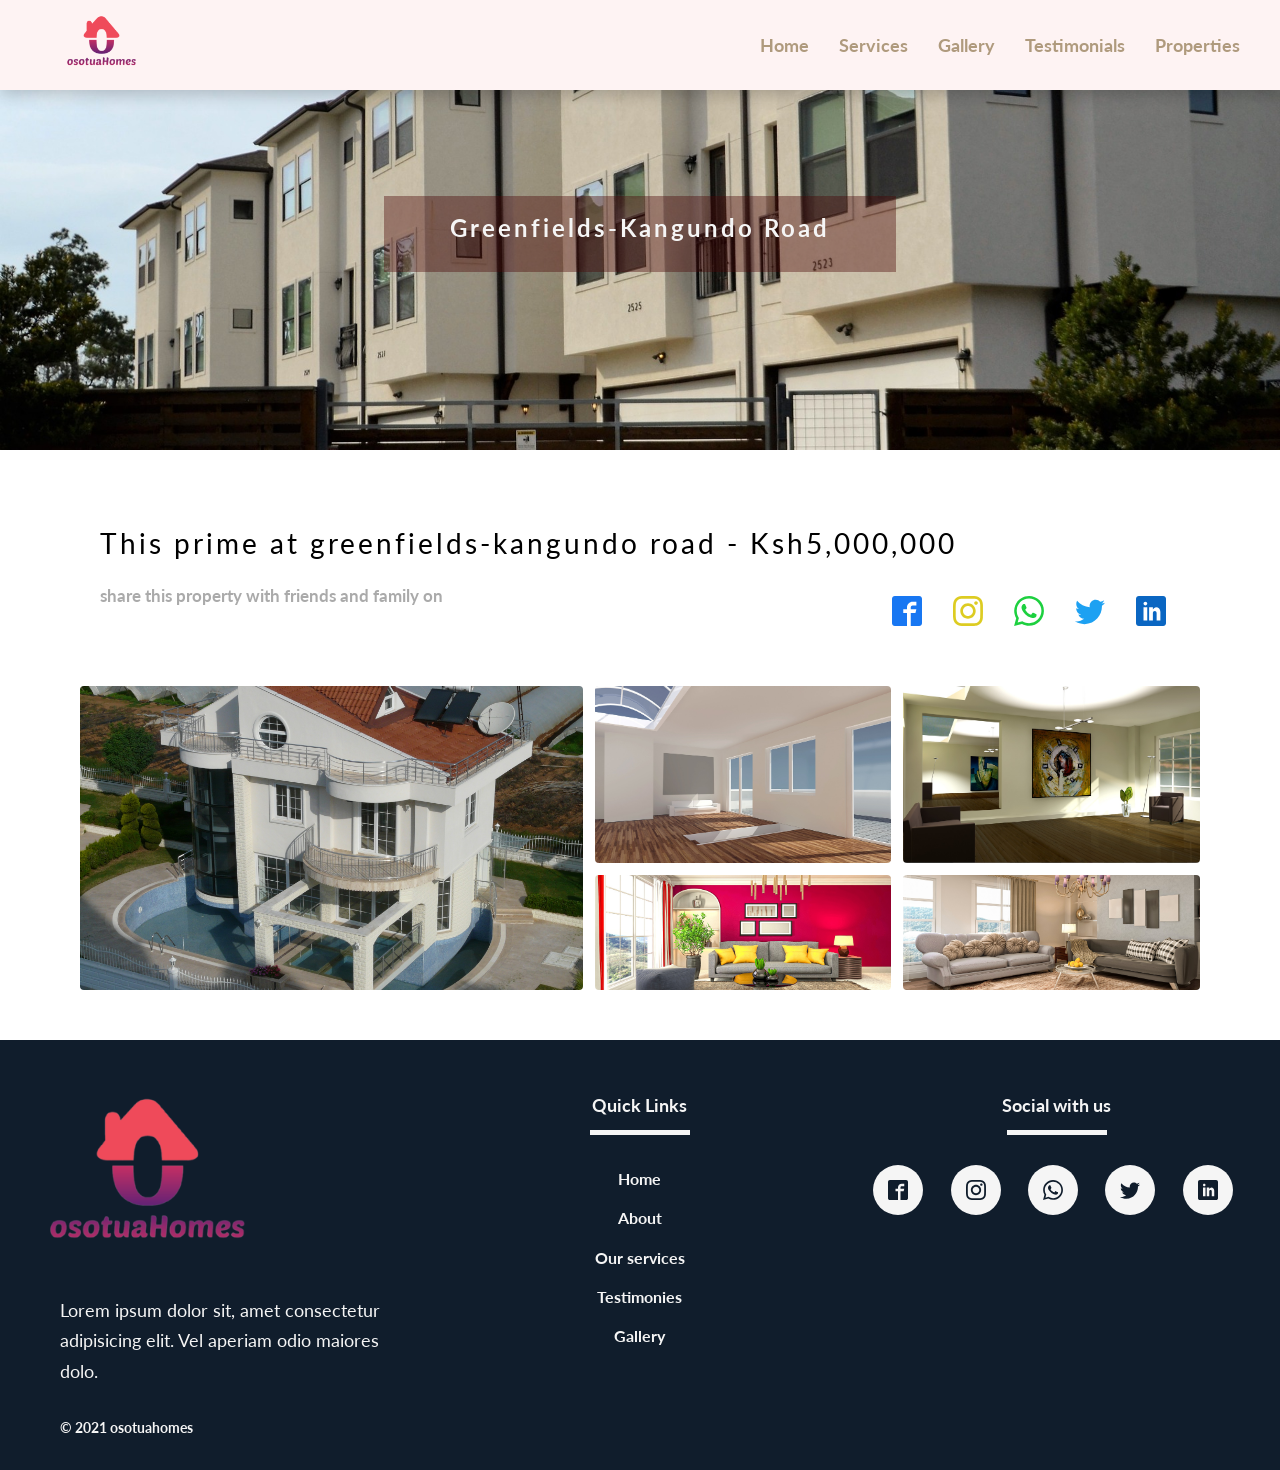
==== commit ea20a21b: "Added single property listing header" ====
--- a/details.html
+++ b/details.html
@@ -48,12 +48,41 @@
         <section class="single-property-images">
             <div class="single-property-images__header">
                 <div class="header__title">
-                    <h2 class="header__title">This prime at greenfields-kangundo road</h2>
+                    <h2 class="header__heading">This prime at greenfields-kangundo road - Ksh5,000,000</h2>
                 </div>
                 <div class="header__share">
-                    share this property with friends and family on:
+                    <h4> share this property with friends and family on</h4>
+                    <div class="header__share--icons">
+
+                        <a href="#" class="single-property-images__link-item">
+                            <svg class="single-property-images__icons-link single-property-images__icons-link--fb">
+                                <use xlink:href="img/sprite.svg#icon-facebook2"></use>
+                            </svg>
+                        </a>
+                        <a href="#" class="single-property-images__link-item">
+                            <svg class="single-property-images__icons-link single-property-images__icons-link--insta">
+                                <use xlink:href="img/sprite.svg#icon-instagram"></use>
+                            </svg>
+                        </a>
+                        <a href="#" class="single-property-images__link-item">
+                            <svg
+                                class="single-property-images__icons-link single-property-images__icons-link--whatsapp">
+                                <use xlink:href="img/sprite.svg#icon-whatsapp"></use>
+                            </svg>
+                        </a>
+                        <a href="#" class="single-property-images__link-item">
+                            <svg class="single-property-images__icons-link single-property-images__icons-link--twitter">
+                                <use xlink:href="img/sprite.svg#icon-twitter"></use>
+                            </svg>
+                        </a>
+                        <a href="#" class="single-property-images__link-item">
+                            <svg
+                                class="single-property-images__icons-link single-property-images__icons-link--linkedin">
+                                <use xlink:href="img/sprite.svg#icon-linkedin"></use>
+                            </svg>
+                        </a>
+                    </div>
                 </div>
-
             </div>
             <div class="single-property-images__gallery">
                 <figure class="single-property-images__image single-property-images__image--1">
@@ -127,6 +156,15 @@
         </footer>
 
     </div>
+    <!-- <svg style="width:0;height:0;position:absolute;" aria-hidden="true" focusable="false">
+        <linearGradient id="insta-gradient" x2="1" y2="1">
+            <stop offset="0%" stop-color="#f09433" />
+            <stop offset="50%" stop-color="#e6683c" />
+            <stop offset="100%" stop-color="#dc2743" />
+            <stop offset="100%" stop-color="#cc2366" />
+            <stop offset="100%" stop-color="#bc1888" />
+        </linearGradient>
+    </svg> -->
 </body>
 
 </html>
--- a/css/style.css
+++ b/css/style.css
@@ -637,8 +637,11 @@
   display: grid; }
   .single-property-images__gallery {
     display: grid;
-    grid-template: repeat(7, 4vw)/repeat(11, 1fr);
+    grid-template: repeat(5, 4vw)/repeat(11, 1fr);
     grid-gap: 1.2rem; }
+  .single-property-images__header {
+    padding: 2rem;
+    margin-bottom: 2rem; }
   .single-property-images__image--1 {
     grid-column: 1 / 6;
     grid-row: 1 / -1; }
@@ -660,3 +663,36 @@
     height: 100%;
     border-radius: 4px;
     object-fit: cover; }
+  .single-property-images__icons-link {
+    margin: 1.4rem;
+    width: 3rem;
+    height: 3rem; }
+    .single-property-images__icons-link--fb {
+      fill: #1877F2; }
+    .single-property-images__icons-link--whatsapp {
+      fill: #1DD03F; }
+    .single-property-images__icons-link--twitter {
+      fill: #1DA1F2; }
+    .single-property-images__icons-link--insta {
+      fill: #dc2; }
+    .single-property-images__icons-link--linkedin {
+      fill: #0A66C2; }
+  .single-property-images__link-item {
+    text-decoration: none; }
+
+.header__title {
+  margin-bottom: 1.4rem; }
+
+.header__heading {
+  font-size: 2.8rem;
+  letter-spacing: .3rem;
+  font-weight: 400; }
+
+.header__share {
+  display: flex;
+  justify-content: space-between;
+  font-size: 1.3rem;
+  font-weight: 700; }
+  .header__share h4 {
+    font-size: 1.7rem;
+    color: #aaa; }
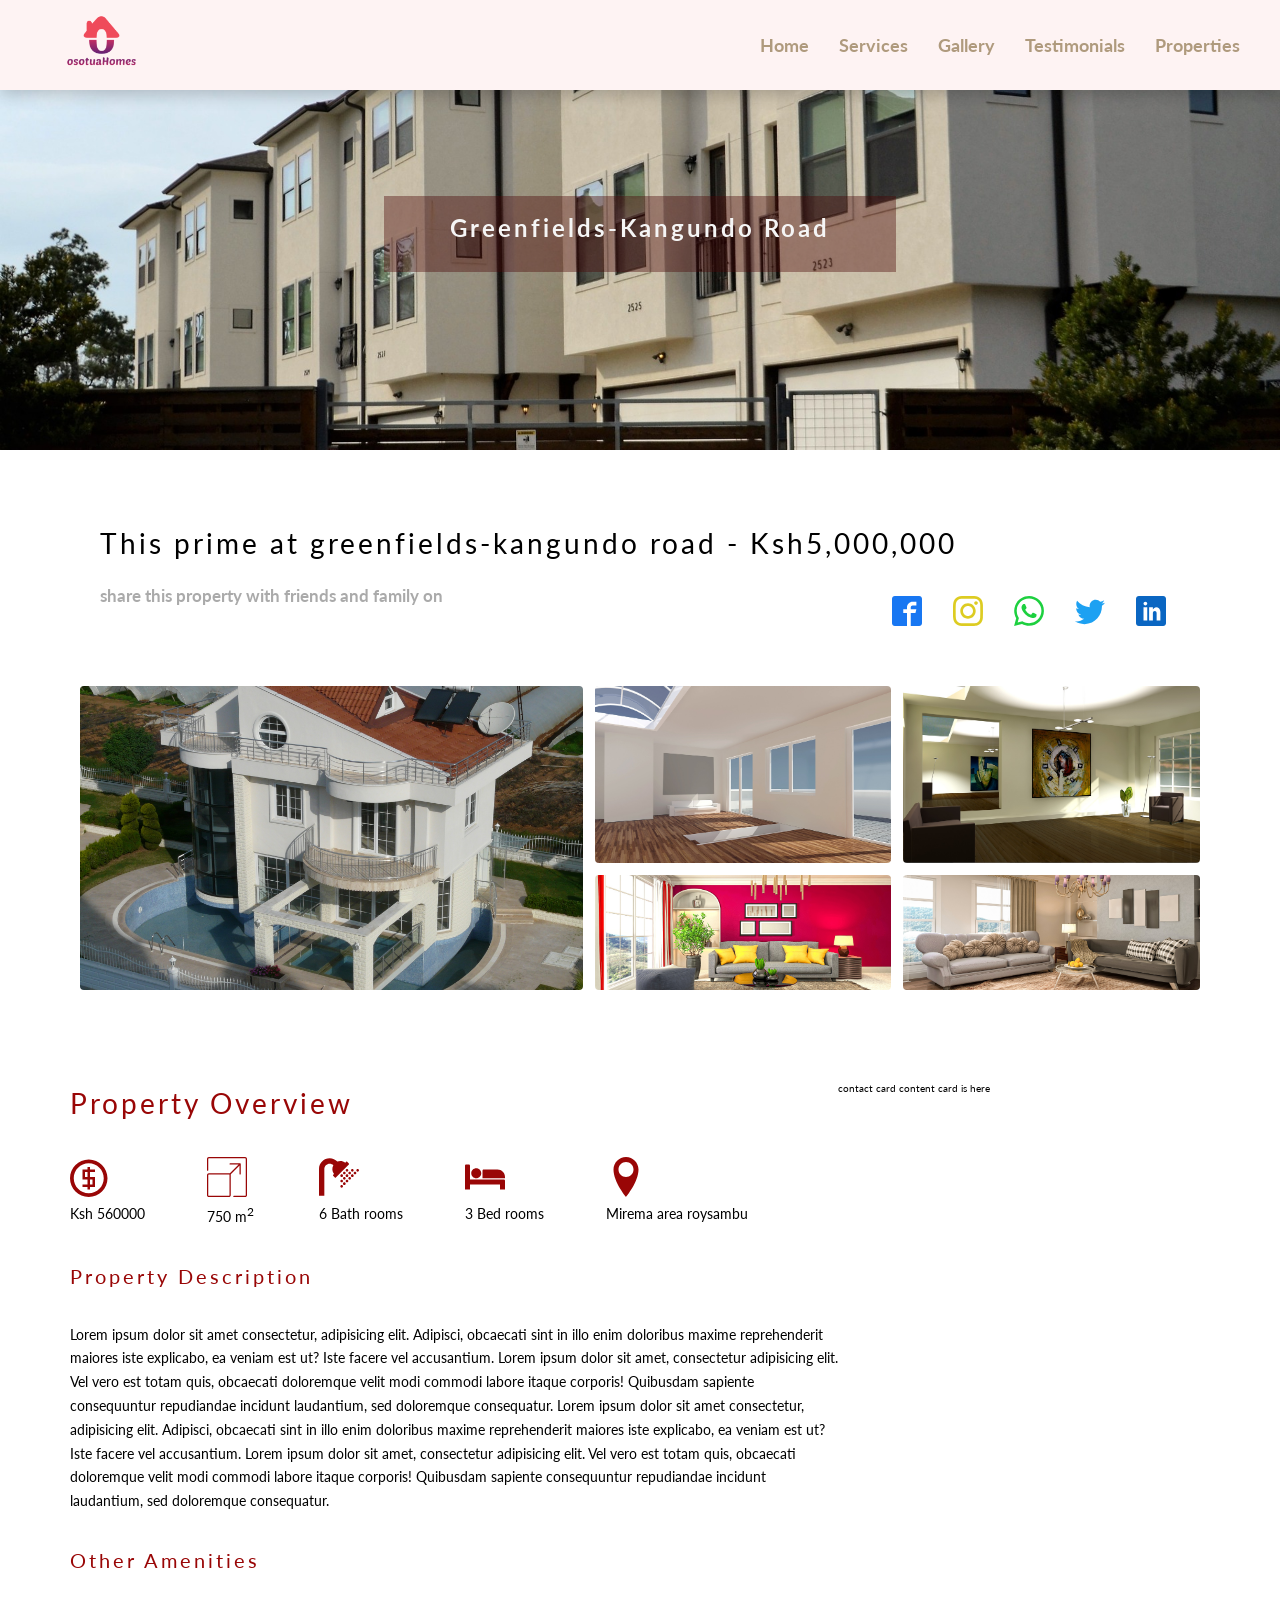
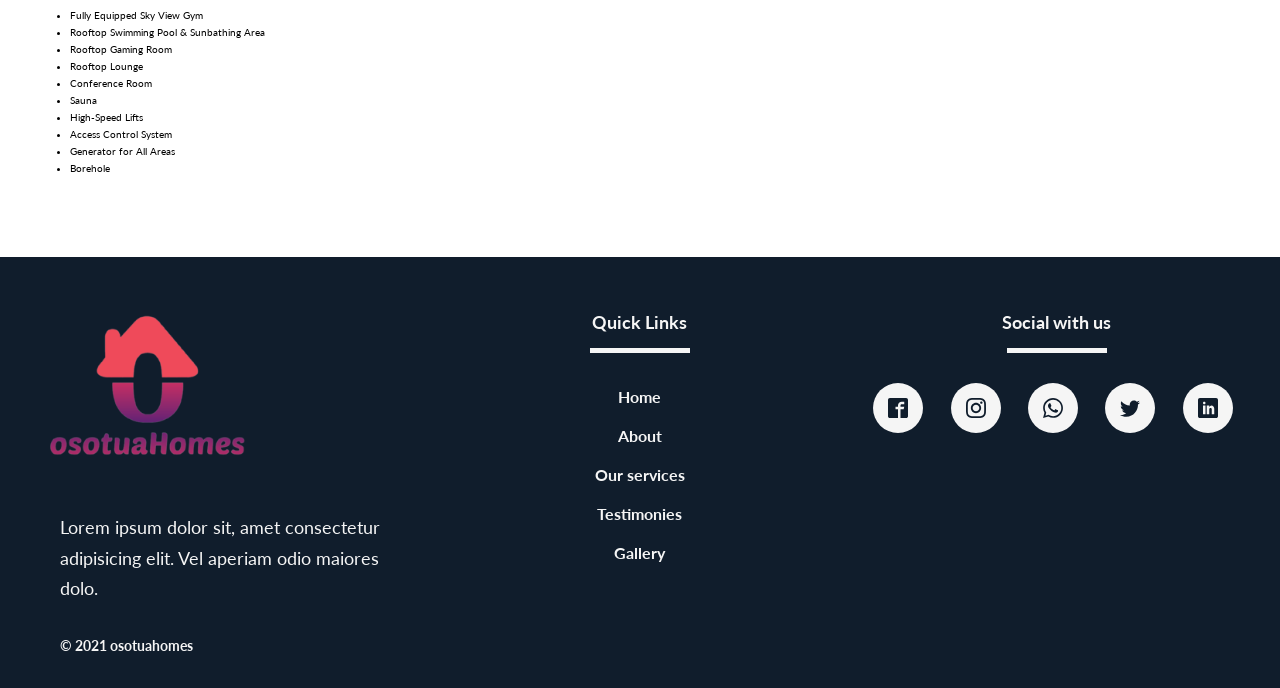
==== commit a56d0ab8: "Started creating the details section" ====
--- a/details.html
+++ b/details.html
@@ -102,58 +102,126 @@
                 </figure>
             </div>
         </section>
-        <footer class="footer">
-            <div class="footer__content">
-                <div class="footer__card footer__card--left">
-                    <a href="index.html"><img class="footer__logo--img" src="./img/main-logo-3.png" /></a>
-                    <p class="footer__text">Lorem ipsum dolor sit, amet consectetur adipisicing elit. Vel aperiam odio
-                        maiores dolo.</p>
-                    <h5 class="footer__copyright">&copy; 2021 osotuahomes</h5>
-                </div>
-                <div class="footer__card footer__card--center">
-                    <h4 class="footer__header--text">Quick Links</h4>
-                    <div class="under-line footer__underline"></div>
-                    <ul class="footer__items">
-                        <li class="footer__item"><a href="#" class="footer__item--link">Home</a></li>
-                        <li class="footer__item"><a href="#" class="footer__item--link">About</a></li>
-                        <li class="footer__item"><a href="#" class="footer__item--link">Our services</a></li>
-                        <li class="footer__item"><a href="#" class="footer__item--link">Testimonies</a></li>
-                        <li class="footer__item"><a href="#" class="footer__item--link">Gallery</a></li>
-                    </ul>
-                </div>
-                <div class="footer__card footer__card--right">
-                    <h4 class="footer__header--text">Social with us</h4>
-                    <div class="under-line footer__underline"></div>
-                    <div class="footer__social--icons">
-                        <div class="footer__icon">
-                            <svg class="footer__icon--link">
-                                <use xlink:href="img/sprite.svg#icon-facebook2"></use>
-                            </svg>
-                        </div>
-                        <div class="footer__icon">
-                            <svg class="footer__icon--link">
-                                <use xlink:href="img/sprite.svg#icon-instagram"></use>
-                            </svg>
-                        </div>
-                        <div class="footer__icon">
-                            <svg class="footer__icon--link">
-                                <use xlink:href="img/sprite.svg#icon-whatsapp"></use>
-                            </svg>
-                        </div>
-                        <div class="footer__icon">
-                            <svg class="footer__icon--link">
-                                <use xlink:href="img/sprite.svg#icon-twitter"></use>
-                            </svg>
-                        </div>
-                        <div class="footer__icon">
-                            <svg class="footer__icon--link">
-                                <use xlink:href="img/sprite.svg#icon-linkedin"></use>
-                            </svg>
-                        </div>
-                    </div>
-                </div>
-            </div>
-        </footer>
+        <section class="property-details">
+            <div class="property-details__content-details">
+                <h2 class="property-details__content-details--title">Property Overview</h2>
+                <div class="property-details__card-features">
+                    <div class="card-features__price">
+                        <svg class="card-features__icon">
+                            <use xlink:href="img/sprite.svg#icon-coin-dollar"></use>
+                        </svg>
+                        <p class="card-features__icon--text">Ksh 560000</p>
+                    </div>
+                    <div class="card-features__size">
+                        <svg class="card-features__icon">
+                            <use xlink:href="img/sprite.svg#icon-expand"></use>
+                        </svg>
+                        <p class="card-features__icon--text">750 m<sup>2</sup></p>
+                    </div>
+                    <div class="card-features__rooms">
+                        <svg class="card-features__icon">
+                            <use xlink:href="img/sprite.svg#icon-shower"></use>
+                        </svg>
+                        <p class="card-features__icon--text">6 Bath rooms</p>
+                    </div>
+                    <div class="card-features__beds">
+                        <svg class="card-features__icon">
+                            <use xlink:href="img/sprite.svg#icon-bed"></use>
+                        </svg>
+                        <p class="card-features__icon--text">3 Bed rooms</p>
+                    </div>
+                    <div class="card-features__location">
+                        <svg class="card-features__icon">
+                            <use xlink:href="img/sprite.svg#icon-location"></use>
+                        </svg>
+                        <p class="card-features__icon--text">Mirema area roysambu</p>
+                    </div>
+                </div>
+                <h4 class="property-details__content-details--desc-title">Property Description</h4>
+                <div class="property-details__text">
+                    Lorem ipsum dolor sit amet consectetur, adipisicing elit. Adipisci, obcaecati sint in illo enim
+                    doloribus maxime reprehenderit maiores iste explicabo, ea veniam est ut? Iste facere vel
+                    accusantium. Lorem ipsum dolor sit amet, consectetur adipisicing elit. Vel vero est totam quis,
+                    obcaecati doloremque velit modi commodi labore itaque corporis! Quibusdam sapiente consequuntur
+                    repudiandae incidunt laudantium, sed doloremque consequatur.
+                    Lorem ipsum dolor sit amet consectetur, adipisicing elit. Adipisci, obcaecati sint in illo enim
+                    doloribus maxime reprehenderit maiores iste explicabo, ea veniam est ut? Iste facere vel
+                    accusantium. Lorem ipsum dolor sit amet, consectetur adipisicing elit. Vel vero est totam quis,
+                    obcaecati doloremque velit modi commodi labore itaque corporis! Quibusdam sapiente consequuntur
+                    repudiandae incidunt laudantium, sed doloremque consequatur.
+                </div>
+                <h4 class="property-details__content-details--desc-title">Other Amenities</h4>
+                <div class="property-details__amenities">
+                <ul class="property-details__amenities-list">
+                    <li class="property-details__amenities-list--item">Fully Equipped Sky View Gym</li>
+                    <li class="property-details__amenities-list--item">Rooftop Swimming Pool & Sunbathing Area</li>
+                    <li class="property-details__amenities-list--item">Rooftop Gaming Room</li>
+                    <li class="property-details__amenities-list--item">Rooftop Lounge</li>
+                    <li class="property-details__amenities-list--item">Conference Room</li>
+                    <li class="property-details__amenities-list--item">Sauna</li>
+                    <li class="property-details__amenities-list--item">High-Speed Lifts</li>
+                    <li class="property-details__amenities-list--item">Access Control System</li>
+                    <li class="property-details__amenities-list--item">Generator for All Areas</li>
+                    <li class="property-details__amenities-list--item">Borehole</li>
+                </ul>
+            </div>
+    </div>
+    <div class="property-details__contact-card">
+        contact card content card is here
+    </div>
+    </section>
+    <footer class="footer">
+        <div class="footer__content">
+            <div class="footer__card footer__card--left">
+                <a href="index.html"><img class="footer__logo--img" src="./img/main-logo-3.png" /></a>
+                <p class="footer__text">Lorem ipsum dolor sit, amet consectetur adipisicing elit. Vel aperiam odio
+                    maiores dolo.</p>
+                <h5 class="footer__copyright">&copy; 2021 osotuahomes</h5>
+            </div>
+            <div class="footer__card footer__card--center">
+                <h4 class="footer__header--text">Quick Links</h4>
+                <div class="under-line footer__underline"></div>
+                <ul class="footer__items">
+                    <li class="footer__item"><a href="#" class="footer__item--link">Home</a></li>
+                    <li class="footer__item"><a href="#" class="footer__item--link">About</a></li>
+                    <li class="footer__item"><a href="#" class="footer__item--link">Our services</a></li>
+                    <li class="footer__item"><a href="#" class="footer__item--link">Testimonies</a></li>
+                    <li class="footer__item"><a href="#" class="footer__item--link">Gallery</a></li>
+                </ul>
+            </div>
+            <div class="footer__card footer__card--right">
+                <h4 class="footer__header--text">Social with us</h4>
+                <div class="under-line footer__underline"></div>
+                <div class="footer__social--icons">
+                    <div class="footer__icon">
+                        <svg class="footer__icon--link">
+                            <use xlink:href="img/sprite.svg#icon-facebook2"></use>
+                        </svg>
+                    </div>
+                    <div class="footer__icon">
+                        <svg class="footer__icon--link">
+                            <use xlink:href="img/sprite.svg#icon-instagram"></use>
+                        </svg>
+                    </div>
+                    <div class="footer__icon">
+                        <svg class="footer__icon--link">
+                            <use xlink:href="img/sprite.svg#icon-whatsapp"></use>
+                        </svg>
+                    </div>
+                    <div class="footer__icon">
+                        <svg class="footer__icon--link">
+                            <use xlink:href="img/sprite.svg#icon-twitter"></use>
+                        </svg>
+                    </div>
+                    <div class="footer__icon">
+                        <svg class="footer__icon--link">
+                            <use xlink:href="img/sprite.svg#icon-linkedin"></use>
+                        </svg>
+                    </div>
+                </div>
+            </div>
+        </div>
+    </footer>
 
     </div>
     <!-- <svg style="width:0;height:0;position:absolute;" aria-hidden="true" focusable="false">
--- a/css/style.css
+++ b/css/style.css
@@ -663,6 +663,9 @@
     height: 100%;
     border-radius: 4px;
     object-fit: cover; }
+  .single-property-images__img-item:hover {
+    opacity: 0.9;
+    filter: brightness(50%); }
   .single-property-images__icons-link {
     margin: 1.4rem;
     width: 3rem;
@@ -696,3 +699,43 @@
   .header__share h4 {
     font-size: 1.7rem;
     color: #aaa; }
+
+.property-details {
+  padding: 4rem;
+  margin-bottom: 4rem;
+  grid-column: center-start / center-end;
+  display: grid;
+  grid-template-columns: 60vw 1fr; }
+  .property-details__content-details--title {
+    font-size: 2.8rem;
+    letter-spacing: .3rem;
+    font-weight: 400;
+    margin-bottom: 3rem;
+    color: #990606; }
+  .property-details__content-details--desc-title {
+    font-size: 2rem;
+    letter-spacing: .3rem;
+    font-weight: 400;
+    margin-bottom: 3rem;
+    color: #990606; }
+  .property-details__card-features {
+    display: flex;
+    justify-content: space-between;
+    margin-right: 9rem; }
+  .property-details__text {
+    font-size: 1.4rem;
+    margin-bottom: 3rem; }
+  .property-details__amenities__amenities-list {
+    list-style: none; }
+    .property-details__amenities__amenities-list--item {
+      font-size: 3rem; }
+
+.card-features__icon {
+  width: 4rem;
+  height: 4rem;
+  fill: #990606;
+  margin-right: 1rem; }
+
+.card-features__icon--text {
+  font-size: 1.4rem;
+  margin-bottom: 3rem; }
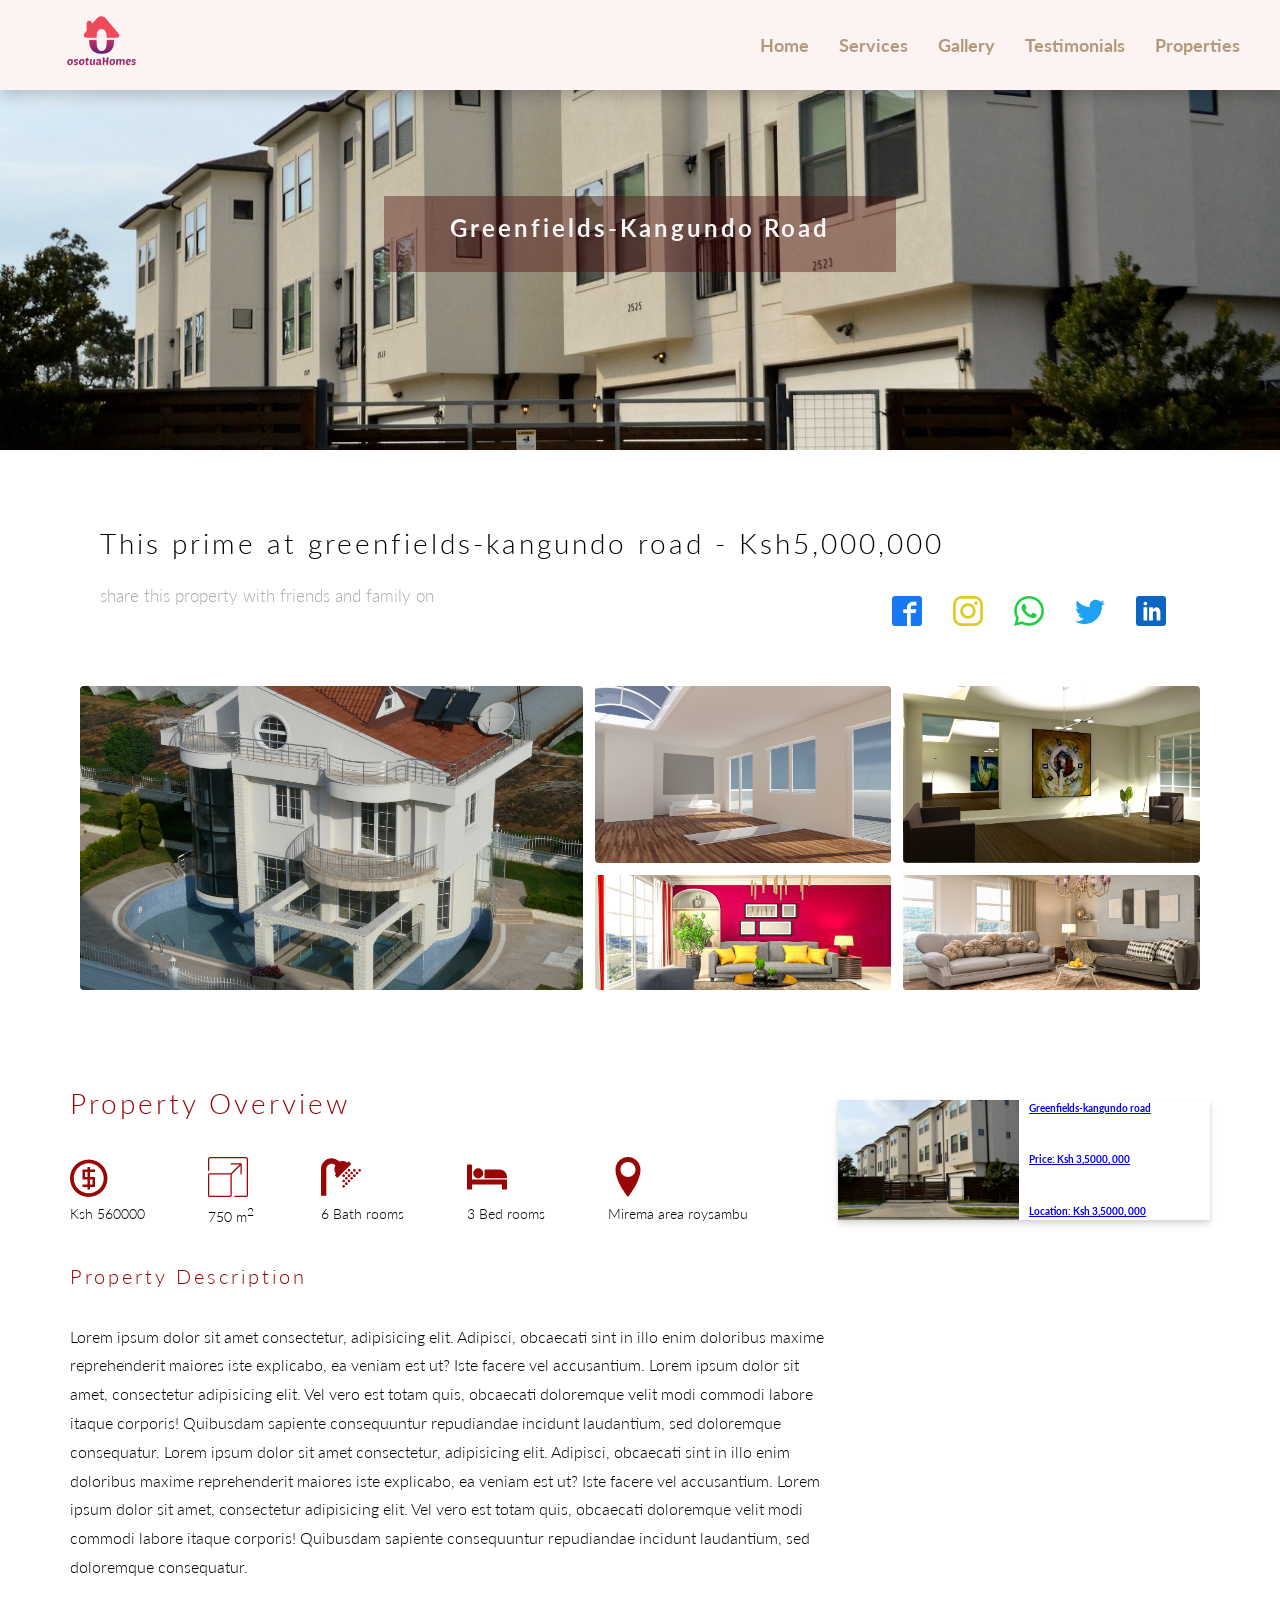
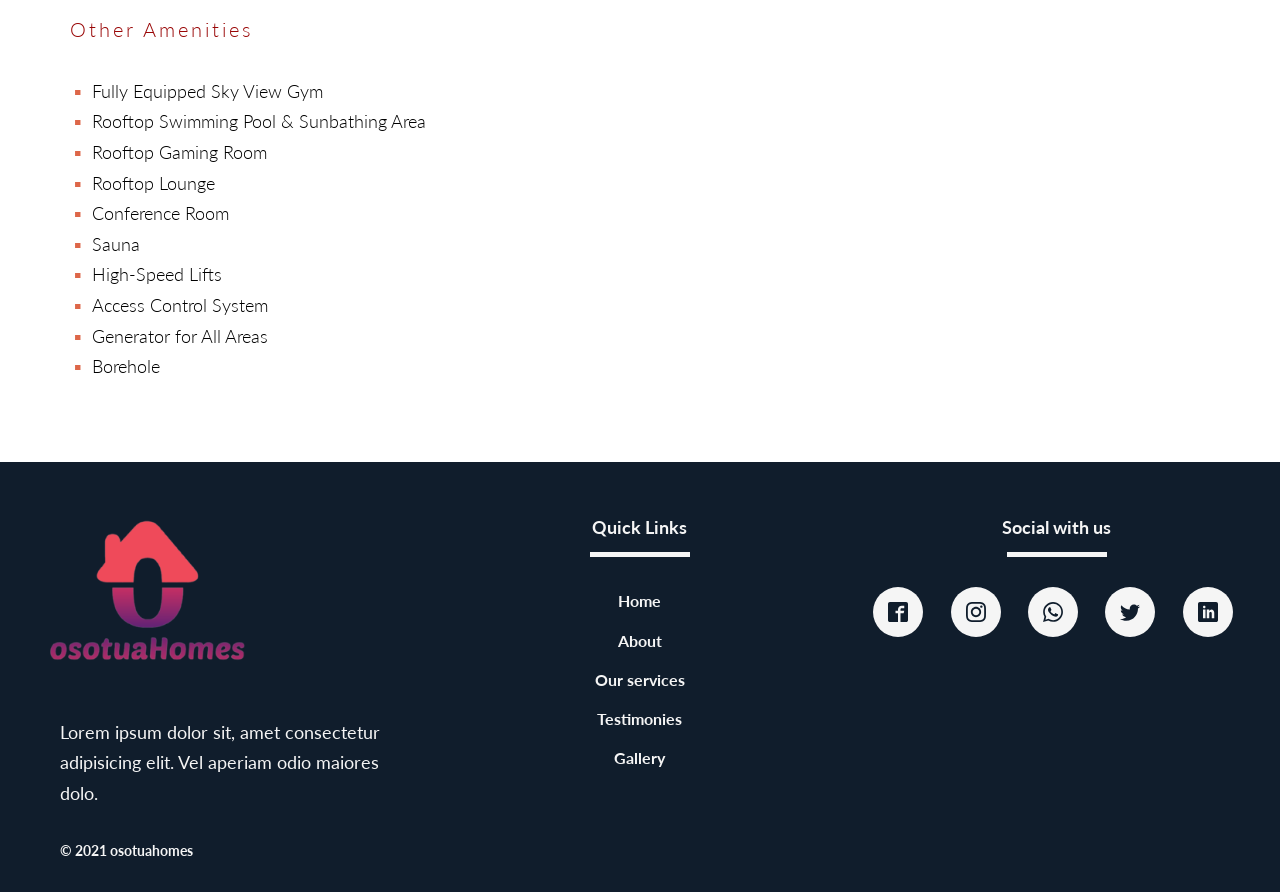
==== commit e65a10bf: "Finished styling property details main content area" ====
--- a/details.html
+++ b/details.html
@@ -152,76 +152,91 @@
                 </div>
                 <h4 class="property-details__content-details--desc-title">Other Amenities</h4>
                 <div class="property-details__amenities">
-                <ul class="property-details__amenities-list">
-                    <li class="property-details__amenities-list--item">Fully Equipped Sky View Gym</li>
-                    <li class="property-details__amenities-list--item">Rooftop Swimming Pool & Sunbathing Area</li>
-                    <li class="property-details__amenities-list--item">Rooftop Gaming Room</li>
-                    <li class="property-details__amenities-list--item">Rooftop Lounge</li>
-                    <li class="property-details__amenities-list--item">Conference Room</li>
-                    <li class="property-details__amenities-list--item">Sauna</li>
-                    <li class="property-details__amenities-list--item">High-Speed Lifts</li>
-                    <li class="property-details__amenities-list--item">Access Control System</li>
-                    <li class="property-details__amenities-list--item">Generator for All Areas</li>
-                    <li class="property-details__amenities-list--item">Borehole</li>
-                </ul>
-            </div>
-    </div>
-    <div class="property-details__contact-card">
-        contact card content card is here
-    </div>
-    </section>
-    <footer class="footer">
-        <div class="footer__content">
-            <div class="footer__card footer__card--left">
-                <a href="index.html"><img class="footer__logo--img" src="./img/main-logo-3.png" /></a>
-                <p class="footer__text">Lorem ipsum dolor sit, amet consectetur adipisicing elit. Vel aperiam odio
-                    maiores dolo.</p>
-                <h5 class="footer__copyright">&copy; 2021 osotuahomes</h5>
-            </div>
-            <div class="footer__card footer__card--center">
-                <h4 class="footer__header--text">Quick Links</h4>
-                <div class="under-line footer__underline"></div>
-                <ul class="footer__items">
-                    <li class="footer__item"><a href="#" class="footer__item--link">Home</a></li>
-                    <li class="footer__item"><a href="#" class="footer__item--link">About</a></li>
-                    <li class="footer__item"><a href="#" class="footer__item--link">Our services</a></li>
-                    <li class="footer__item"><a href="#" class="footer__item--link">Testimonies</a></li>
-                    <li class="footer__item"><a href="#" class="footer__item--link">Gallery</a></li>
-                </ul>
-            </div>
-            <div class="footer__card footer__card--right">
-                <h4 class="footer__header--text">Social with us</h4>
-                <div class="under-line footer__underline"></div>
-                <div class="footer__social--icons">
-                    <div class="footer__icon">
-                        <svg class="footer__icon--link">
-                            <use xlink:href="img/sprite.svg#icon-facebook2"></use>
-                        </svg>
-                    </div>
-                    <div class="footer__icon">
-                        <svg class="footer__icon--link">
-                            <use xlink:href="img/sprite.svg#icon-instagram"></use>
-                        </svg>
-                    </div>
-                    <div class="footer__icon">
-                        <svg class="footer__icon--link">
-                            <use xlink:href="img/sprite.svg#icon-whatsapp"></use>
-                        </svg>
-                    </div>
-                    <div class="footer__icon">
-                        <svg class="footer__icon--link">
-                            <use xlink:href="img/sprite.svg#icon-twitter"></use>
-                        </svg>
-                    </div>
-                    <div class="footer__icon">
-                        <svg class="footer__icon--link">
-                            <use xlink:href="img/sprite.svg#icon-linkedin"></use>
-                        </svg>
-                    </div>
-                </div>
-            </div>
-        </div>
-    </footer>
+                    <ul class="property-details__amenities-list">
+                        <li class="property-details__amenities-list--item">Fully Equipped Sky View Gym</li>
+                        <li class="property-details__amenities-list--item">Rooftop Swimming Pool & Sunbathing Area</li>
+                        <li class="property-details__amenities-list--item">Rooftop Gaming Room</li>
+                        <li class="property-details__amenities-list--item">Rooftop Lounge</li>
+                        <li class="property-details__amenities-list--item">Conference Room</li>
+                        <li class="property-details__amenities-list--item">Sauna</li>
+                        <li class="property-details__amenities-list--item">High-Speed Lifts</li>
+                        <li class="property-details__amenities-list--item">Access Control System</li>
+                        <li class="property-details__amenities-list--item">Generator for All Areas</li>
+                        <li class="property-details__amenities-list--item">Borehole</li>
+                    </ul>
+                </div>
+            </div>
+            <div class="property-details__side">
+                <a href="properties.html">
+                    <div class="property-details__side-content">
+
+                        <div class="property-details__side-image">
+                            <img src="img/apart-8.jpg" class="property-details__side-image--item" />
+                        </div>
+                        <div class="property-details__side--text-content">
+                            <h4 class="property-details__side--title">
+                                Greenfields-kangundo road
+                            </h4>
+                            <h4 class="property-details__side--price">Price: Ksh 3,5000, 000</h4>
+                            <h4 class="property-details__side--location">Location: Ksh 3,5000, 000</h4>
+                        </div>
+
+                    </div>
+                </a>
+            </div>
+        </section>
+        <footer class="footer">
+            <div class="footer__content">
+                <div class="footer__card footer__card--left">
+                    <a href="index.html"><img class="footer__logo--img" src="./img/main-logo-3.png" /></a>
+                    <p class="footer__text">Lorem ipsum dolor sit, amet consectetur adipisicing elit. Vel aperiam odio
+                        maiores dolo.</p>
+                    <h5 class="footer__copyright">&copy; 2021 osotuahomes</h5>
+                </div>
+                <div class="footer__card footer__card--center">
+                    <h4 class="footer__header--text">Quick Links</h4>
+                    <div class="under-line footer__underline"></div>
+                    <ul class="footer__items">
+                        <li class="footer__item"><a href="#" class="footer__item--link">Home</a></li>
+                        <li class="footer__item"><a href="#" class="footer__item--link">About</a></li>
+                        <li class="footer__item"><a href="#" class="footer__item--link">Our services</a></li>
+                        <li class="footer__item"><a href="#" class="footer__item--link">Testimonies</a></li>
+                        <li class="footer__item"><a href="#" class="footer__item--link">Gallery</a></li>
+                    </ul>
+                </div>
+                <div class="footer__card footer__card--right">
+                    <h4 class="footer__header--text">Social with us</h4>
+                    <div class="under-line footer__underline"></div>
+                    <div class="footer__social--icons">
+                        <div class="footer__icon">
+                            <svg class="footer__icon--link">
+                                <use xlink:href="img/sprite.svg#icon-facebook2"></use>
+                            </svg>
+                        </div>
+                        <div class="footer__icon">
+                            <svg class="footer__icon--link">
+                                <use xlink:href="img/sprite.svg#icon-instagram"></use>
+                            </svg>
+                        </div>
+                        <div class="footer__icon">
+                            <svg class="footer__icon--link">
+                                <use xlink:href="img/sprite.svg#icon-whatsapp"></use>
+                            </svg>
+                        </div>
+                        <div class="footer__icon">
+                            <svg class="footer__icon--link">
+                                <use xlink:href="img/sprite.svg#icon-twitter"></use>
+                            </svg>
+                        </div>
+                        <div class="footer__icon">
+                            <svg class="footer__icon--link">
+                                <use xlink:href="img/sprite.svg#icon-linkedin"></use>
+                            </svg>
+                        </div>
+                    </div>
+                </div>
+            </div>
+        </footer>
 
     </div>
     <!-- <svg style="width:0;height:0;position:absolute;" aria-hidden="true" focusable="false">
--- a/css/style.css
+++ b/css/style.css
@@ -1,3 +1,4 @@
+@charset "UTF-8";
 *,
 *::after,
 *::before {
@@ -689,7 +690,7 @@
 .header__heading {
   font-size: 2.8rem;
   letter-spacing: .3rem;
-  font-weight: 400; }
+  font-weight: 300; }
 
 .header__share {
   display: flex;
@@ -698,6 +699,7 @@
   font-weight: 700; }
   .header__share h4 {
     font-size: 1.7rem;
+    font-weight: 300;
     color: #aaa; }
 
 .property-details {
@@ -709,13 +711,13 @@
   .property-details__content-details--title {
     font-size: 2.8rem;
     letter-spacing: .3rem;
-    font-weight: 400;
+    font-weight: 300;
     margin-bottom: 3rem;
     color: #990606; }
   .property-details__content-details--desc-title {
     font-size: 2rem;
     letter-spacing: .3rem;
-    font-weight: 400;
+    font-weight: 300;
     margin-bottom: 3rem;
     color: #990606; }
   .property-details__card-features {
@@ -723,12 +725,42 @@
     justify-content: space-between;
     margin-right: 9rem; }
   .property-details__text {
-    font-size: 1.4rem;
-    margin-bottom: 3rem; }
-  .property-details__amenities__amenities-list {
-    list-style: none; }
-    .property-details__amenities__amenities-list--item {
-      font-size: 3rem; }
+    font-size: 1.6rem;
+    margin-bottom: 3rem;
+    line-height: 1.8em;
+    font-weight: 300; }
+  .property-details__amenities-list {
+    list-style: none;
+    font-size: 1.8rem;
+    margin-left: 2.2rem; }
+    .property-details__amenities-list--item {
+      font-weight: 300; }
+    .property-details__amenities-list--item::before {
+      content: "▪";
+      color: #dd6749;
+      font-weight: bold;
+      display: inline-block;
+      width: 1em;
+      margin-left: -1em; }
+  .property-details__side {
+    padding-top: 2rem; }
+    .property-details__side-content {
+      display: grid;
+      grid-template-columns: minmax(6rem, 1fr) 1fr;
+      grid-gap: 1rem;
+      box-shadow: 0 0.4rem 0.8rem 0 rgba(0, 0, 0, 0.12), 0 0.2rem 0.4rem 0 rgba(0, 0, 0, 0.08); }
+    .property-details__side--text-content {
+      display: flex;
+      flex-direction: column;
+      justify-content: space-between; }
+  .property-details__side-image--item {
+    display: block;
+    object-fit: fill;
+    width: 100%;
+    height: 100%; }
+  .property-details__side-image--item:hover {
+    opacity: 0.9;
+    filter: brightness(50%); }
 
 .card-features__icon {
   width: 4rem;
@@ -738,4 +770,5 @@
 
 .card-features__icon--text {
   font-size: 1.4rem;
-  margin-bottom: 3rem; }
+  margin-bottom: 3rem;
+  font-weight: 300; }
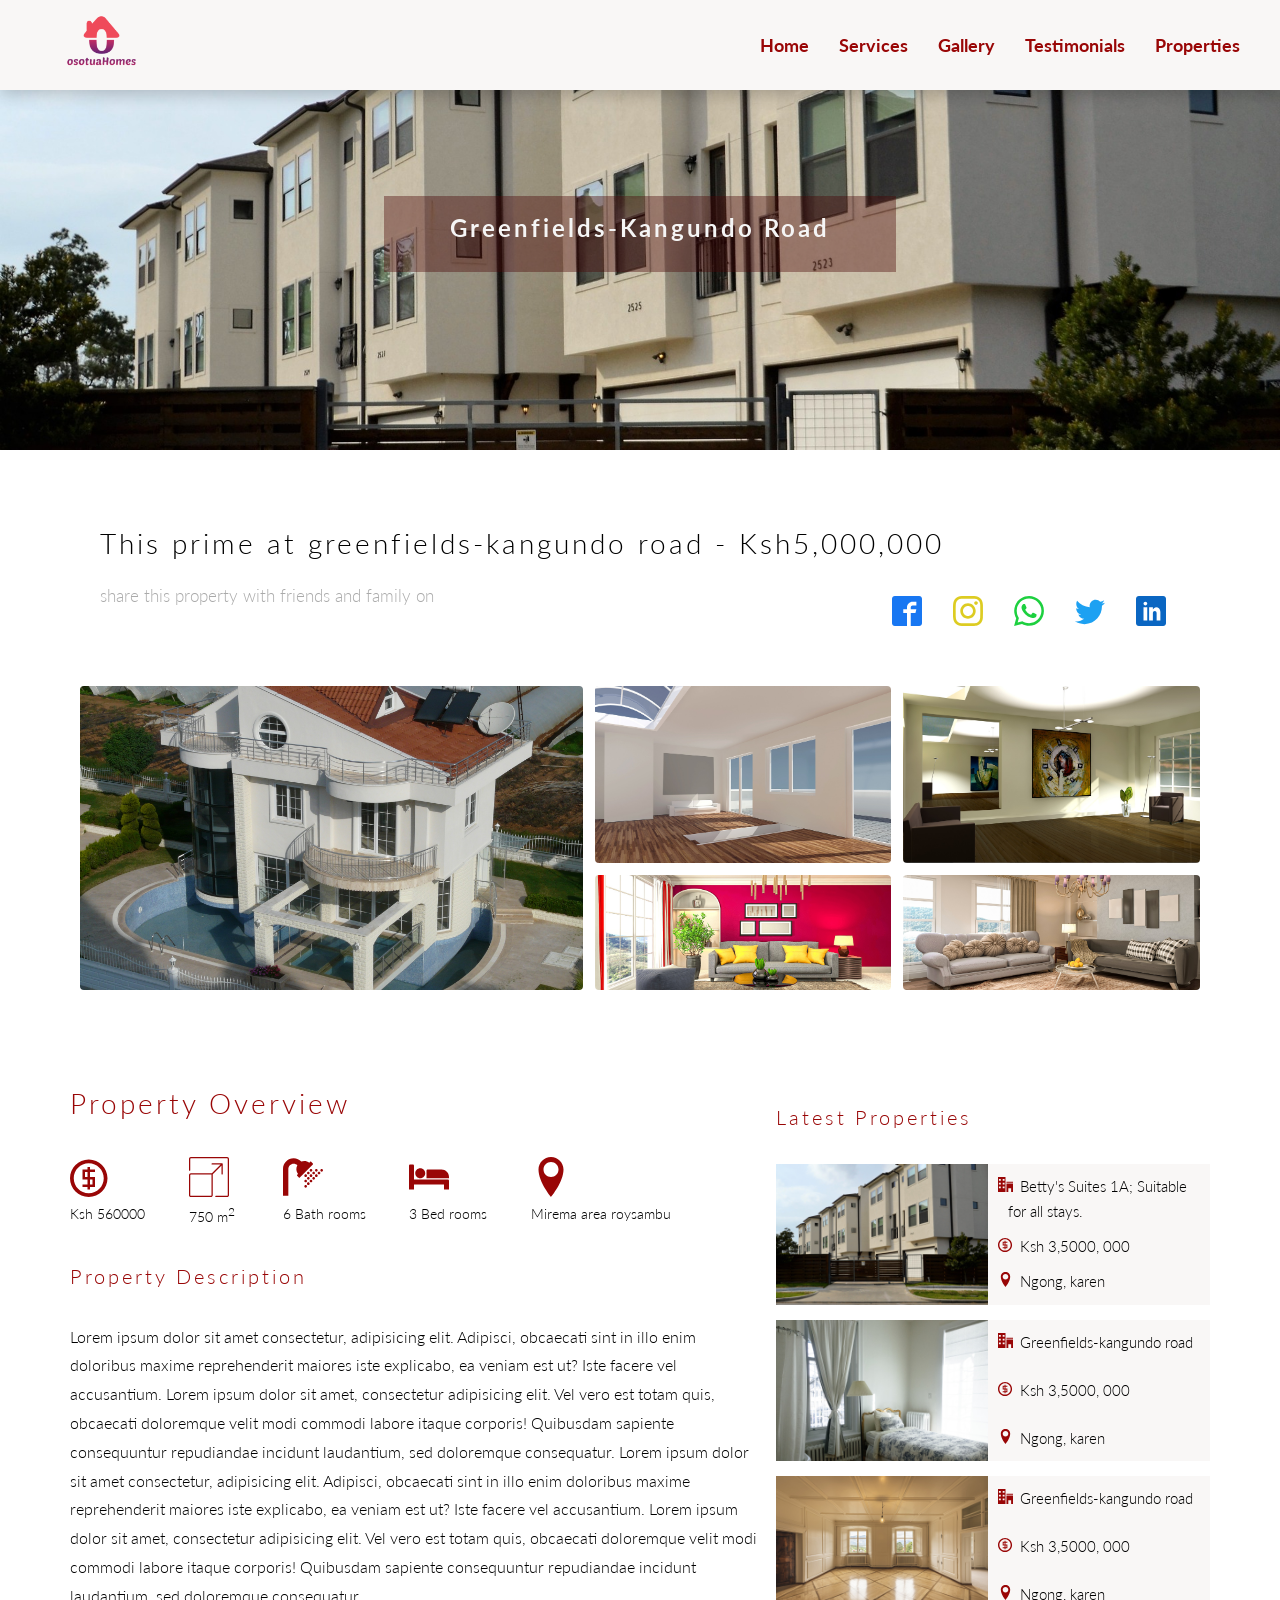
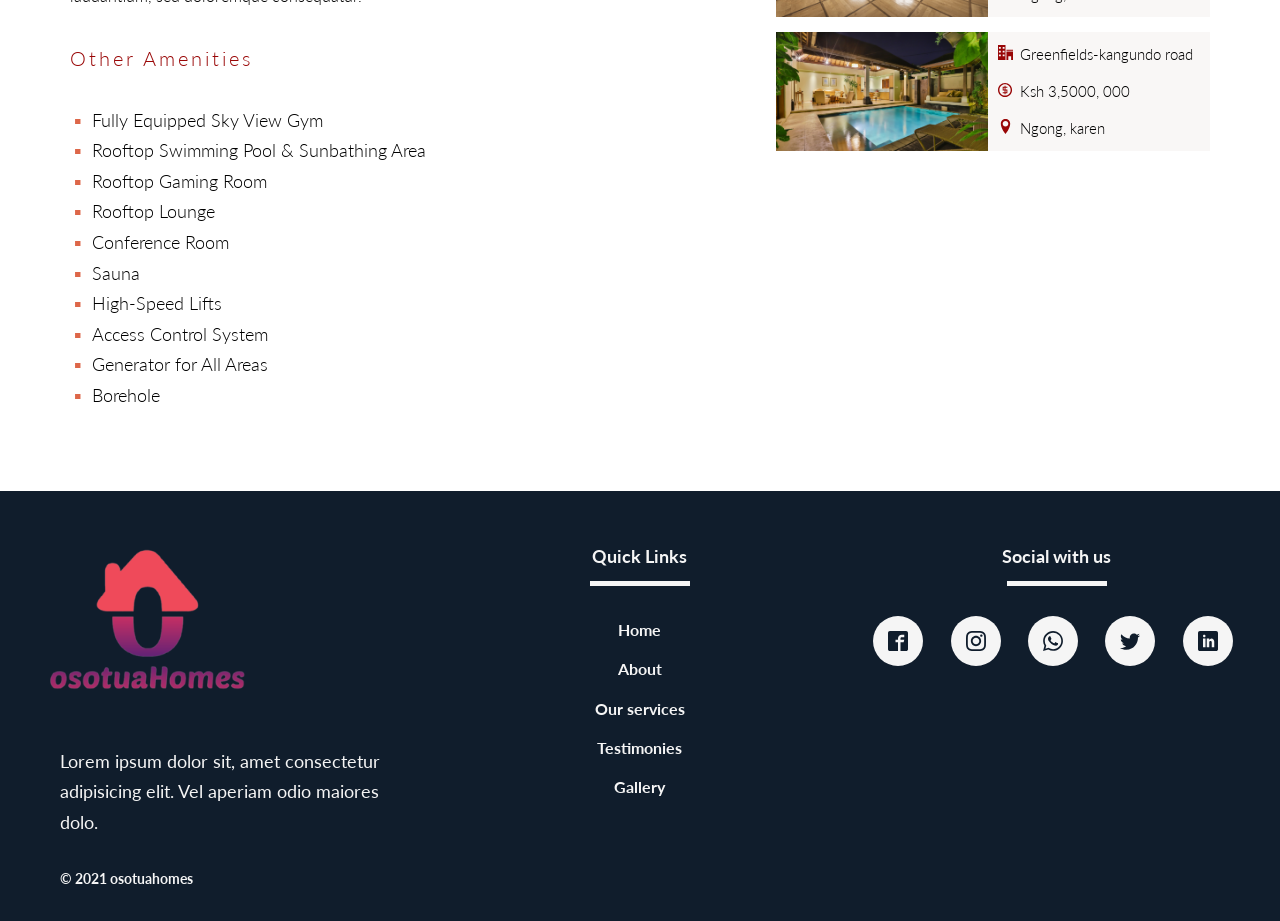
==== commit f97a5a47: "Finished creating the single property listing details page" ====
--- a/details.html
+++ b/details.html
@@ -167,22 +167,120 @@
                 </div>
             </div>
             <div class="property-details__side">
-                <a href="properties.html">
-                    <div class="property-details__side-content">
-
-                        <div class="property-details__side-image">
+                <h4 class="property-details__content-details--desc-title">Latest Properties</h4>
+                <div class="property-details__side-content">
+                    <div class="property-details__side-image">
+                        <a href="properties.html">
                             <img src="img/apart-8.jpg" class="property-details__side-image--item" />
-                        </div>
-                        <div class="property-details__side--text-content">
-                            <h4 class="property-details__side--title">
-                                Greenfields-kangundo road
-                            </h4>
-                            <h4 class="property-details__side--price">Price: Ksh 3,5000, 000</h4>
-                            <h4 class="property-details__side--location">Location: Ksh 3,5000, 000</h4>
-                        </div>
-
-                    </div>
-                </a>
+                        </a>
+                    </div>
+                    <div class="property-details__side--text-content">
+                        <h4 class="property-details__side--title">
+                            <svg class="property-details__side--icon">
+                                <use xlink:href="img/sprite.svg#icon-office"></use>
+                            </svg>
+                            Betty's Suites 1A; Suitable for all stays.
+                        </h4>
+                        <h4 class="property-details__side--price">
+                            <svg class="property-details__side--icon">
+                                <use xlink:href="img/sprite.svg#icon-coin-dollar"></use>
+                            </svg>
+                            Ksh 3,5000, 000
+                        </h4>
+                        <h4 class="property-details__side--location">
+                            <svg class="property-details__side--icon">
+                                <use xlink:href="img/sprite.svg#icon-location"></use>
+                            </svg>
+                            Ngong, karen
+                        </h4>
+                    </div>
+                </div>
+
+
+                <div class="property-details__side-content">
+                    <div class="property-details__side-image">
+                        <a href="properties.html">
+                            <img src="img/apart-3.jpg" class="property-details__side-image--item" />
+                        </a>
+                    </div>
+                    <div class="property-details__side--text-content">
+                        <h4 class="property-details__side--title">
+                            <svg class="property-details__side--icon">
+                                <use xlink:href="img/sprite.svg#icon-office"></use>
+                            </svg>
+                            Greenfields-kangundo road
+                        </h4>
+                        <h4 class="property-details__side--price">
+                            <svg class="property-details__side--icon">
+                                <use xlink:href="img/sprite.svg#icon-coin-dollar"></use>
+                            </svg>
+                            Ksh 3,5000, 000
+                        </h4>
+                        <h4 class="property-details__side--location">
+                            <svg class="property-details__side--icon">
+                                <use xlink:href="img/sprite.svg#icon-location"></use>
+                            </svg>
+                            Ngong, karen
+                        </h4>
+                    </div>
+                </div>
+
+                <div class="property-details__side-content">
+                    <div class="property-details__side-image">
+                        <a href="properties.html">
+                            <img src="img/apart-5.jpg" class="property-details__side-image--item" />
+                        </a>
+                    </div>
+                    <div class="property-details__side--text-content">
+                        <h4 class="property-details__side--title">
+                            <svg class="property-details__side--icon">
+                                <use xlink:href="img/sprite.svg#icon-office"></use>
+                            </svg>
+                            Greenfields-kangundo road
+                        </h4>
+                        <h4 class="property-details__side--price">
+                            <svg class="property-details__side--icon">
+                                <use xlink:href="img/sprite.svg#icon-coin-dollar"></use>
+                            </svg>
+                            Ksh 3,5000, 000
+                        </h4>
+                        <h4 class="property-details__side--location">
+                            <svg class="property-details__side--icon">
+                                <use xlink:href="img/sprite.svg#icon-location"></use>
+                            </svg>
+                            Ngong, karen
+                        </h4>
+                    </div>
+                </div>
+
+                <div class="property-details__side-content">
+                    <div class="property-details__side-image">
+                        <a href="properties.html">
+                            <img src="img/apart-9.jpg" class="property-details__side-image--item" />
+                        </a>
+                    </div>
+                    <div class="property-details__side--text-content">
+                        <h4 class="property-details__side--title">
+                            <svg class="property-details__side--icon">
+                                <use xlink:href="img/sprite.svg#icon-office"></use>
+                            </svg>
+                            Greenfields-kangundo road
+                        </h4>
+                        <h4 class="property-details__side--price">
+                            <svg class="property-details__side--icon">
+                                <use xlink:href="img/sprite.svg#icon-coin-dollar"></use>
+                            </svg>
+                            Ksh 3,5000, 000
+                        </h4>
+                        <h4 class="property-details__side--location">
+                            <svg class="property-details__side--icon">
+                                <use xlink:href="img/sprite.svg#icon-location"></use>
+                            </svg>
+                            Ngong, karen
+                        </h4>
+                    </div>
+                </div>
+
             </div>
         </section>
         <footer class="footer">
--- a/css/style.css
+++ b/css/style.css
@@ -56,7 +56,7 @@
   margin-bottom: 1.5em; }
 
 .header {
-  background-color: rgba(238, 133, 133, 0.1);
+  background-color: #f9f7f6;
   z-index: 100;
   box-shadow: 0 5px 15px rgba(0, 0, 0, 0.2);
   grid-column: full-start / full-end;
@@ -98,7 +98,7 @@
         grid-column: 3 / -1;
         grid-auto-flow: row; } }
     .header__nav--link:link, .header__nav--link:visited {
-      color: #af9a7d;
+      color: #990606;
       text-decoration: none; }
     .header__nav--link-1:active {
       background-color: #ee8585; }
@@ -172,7 +172,7 @@
     display: inline-block;
     font-size: 1.8rem;
     color: currentColor;
-    background: #ee8585;
+    background: #990606;
     transition: all .3s; }
     @media only screen and (max-width: 37.5em) {
       .banner__btn {
@@ -707,7 +707,8 @@
   margin-bottom: 4rem;
   grid-column: center-start / center-end;
   display: grid;
-  grid-template-columns: 60vw 1fr; }
+  grid-template-columns: 54vw 1fr;
+  grid-gap: 1.5rem; }
   .property-details__content-details--title {
     font-size: 2.8rem;
     letter-spacing: .3rem;
@@ -745,14 +746,25 @@
   .property-details__side {
     padding-top: 2rem; }
     .property-details__side-content {
+      background-color: #f9f7f6;
       display: grid;
-      grid-template-columns: minmax(6rem, 1fr) 1fr;
+      grid-template-columns: minmax(3rem, 1fr) 1fr;
       grid-gap: 1rem;
-      box-shadow: 0 0.4rem 0.8rem 0 rgba(0, 0, 0, 0.12), 0 0.2rem 0.4rem 0 rgba(0, 0, 0, 0.08); }
+      margin-bottom: 1.5rem; }
     .property-details__side--text-content {
       display: flex;
       flex-direction: column;
-      justify-content: space-between; }
+      justify-content: space-between;
+      margin: 1rem; }
+    .property-details__side--title, .property-details__side--price, .property-details__side--location {
+      font-size: 1.5rem;
+      font-weight: 300; }
+    .property-details__side--icon {
+      width: 1.5rem;
+      height: 1.5rem;
+      margin-left: -1rem;
+      margin-right: .3rem;
+      fill: #990606; }
   .property-details__side-image--item {
     display: block;
     object-fit: fill;
